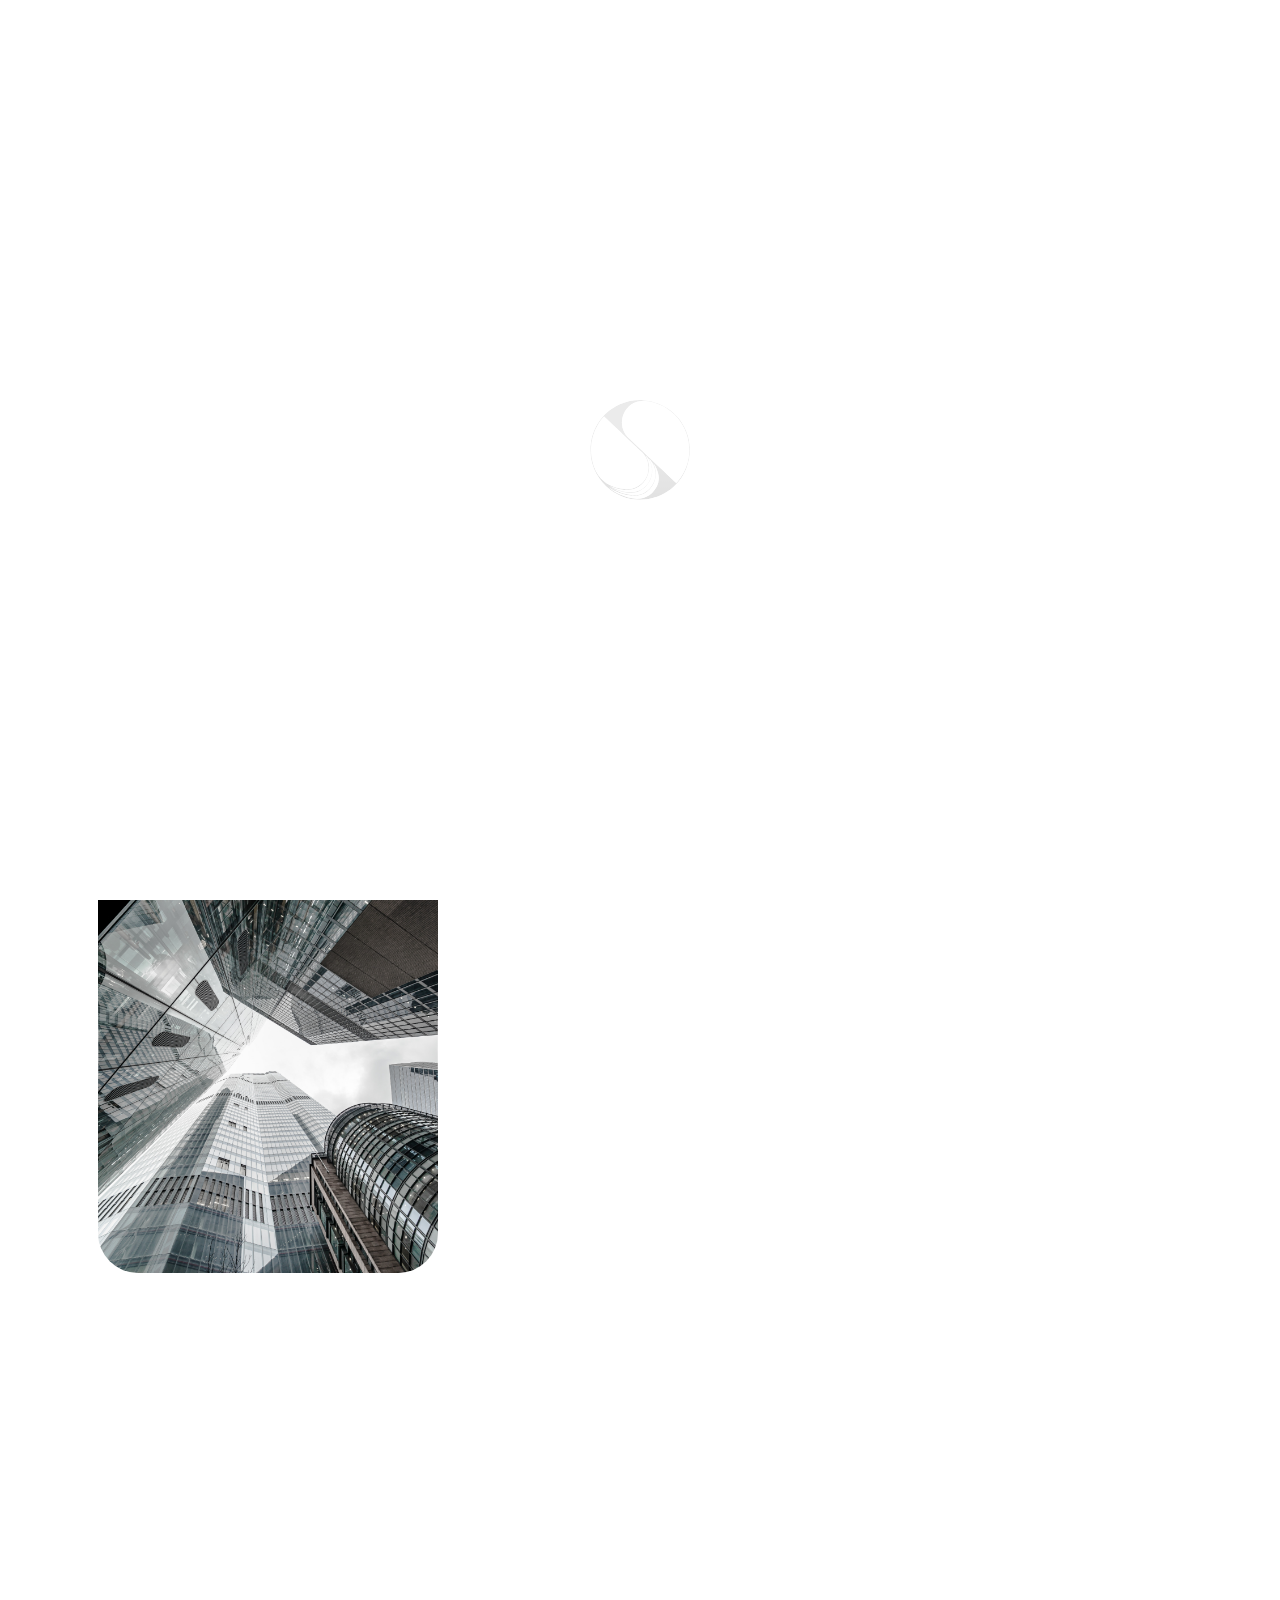
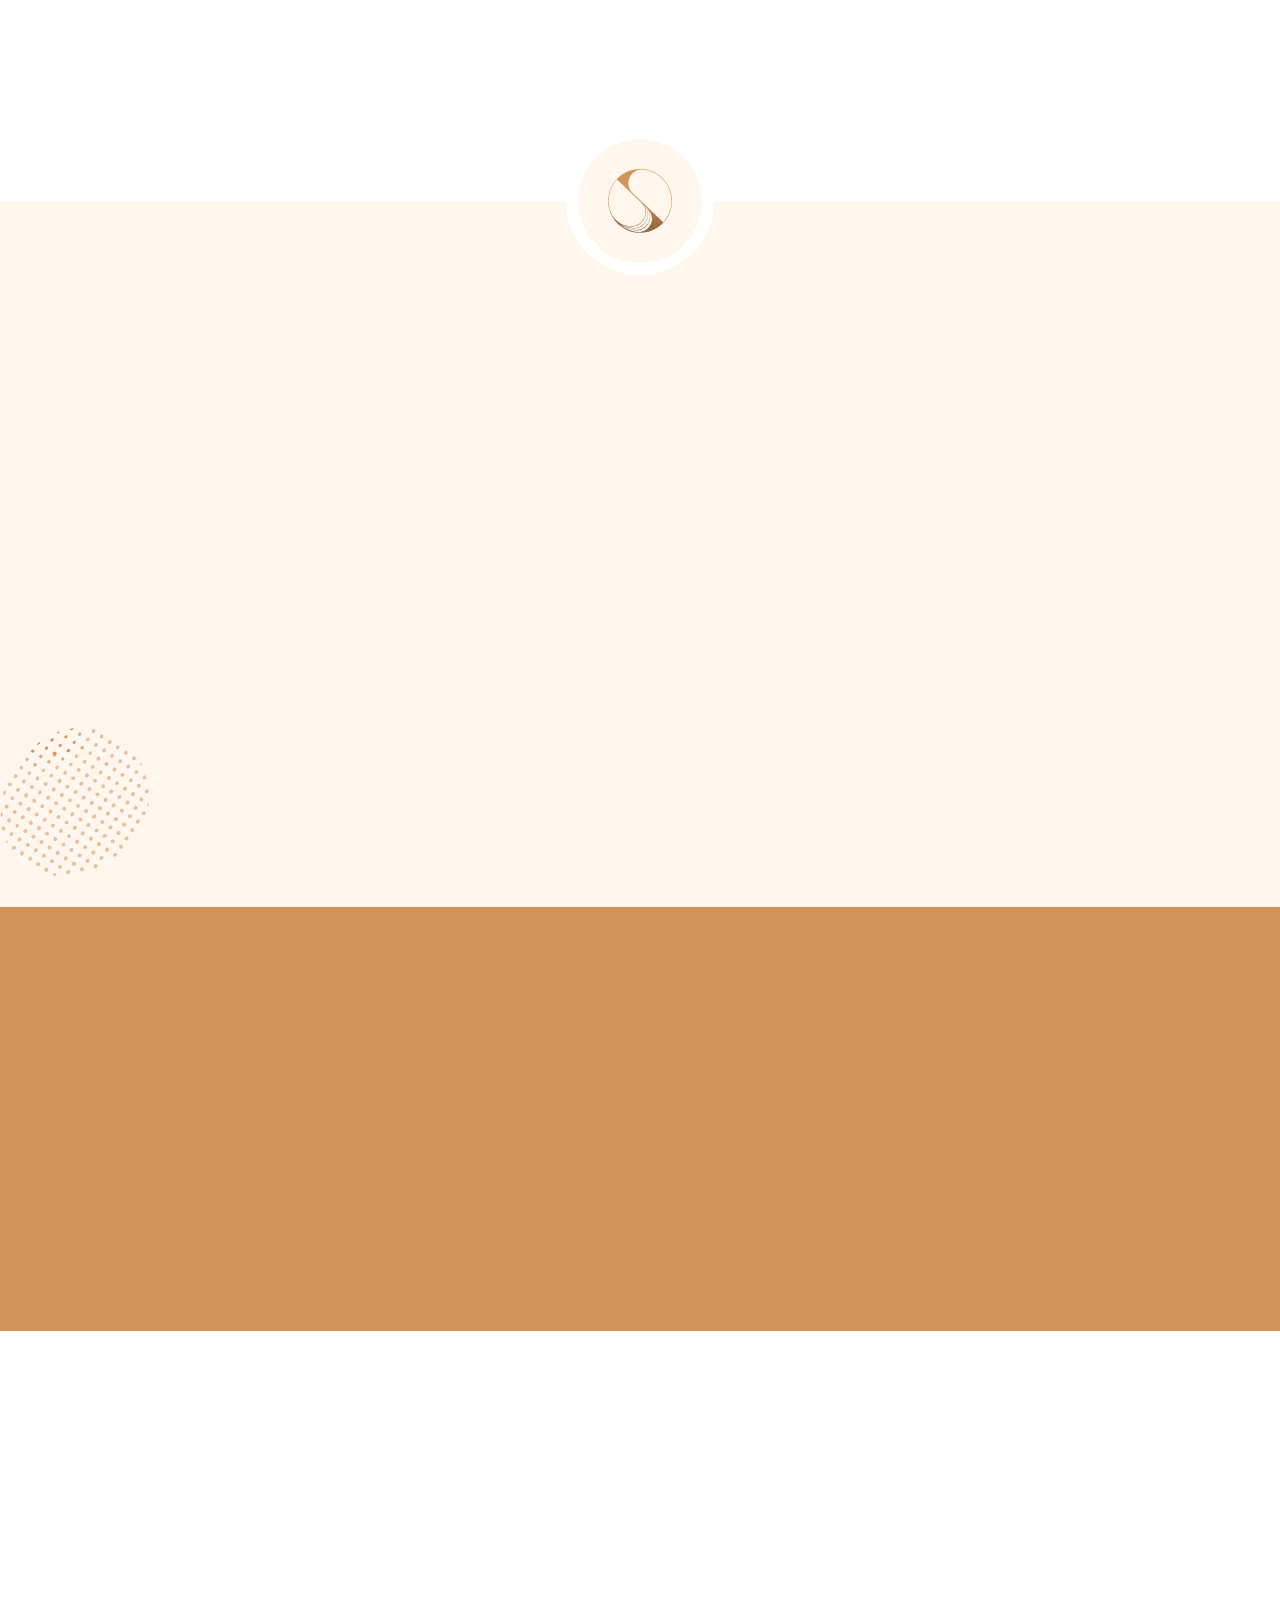
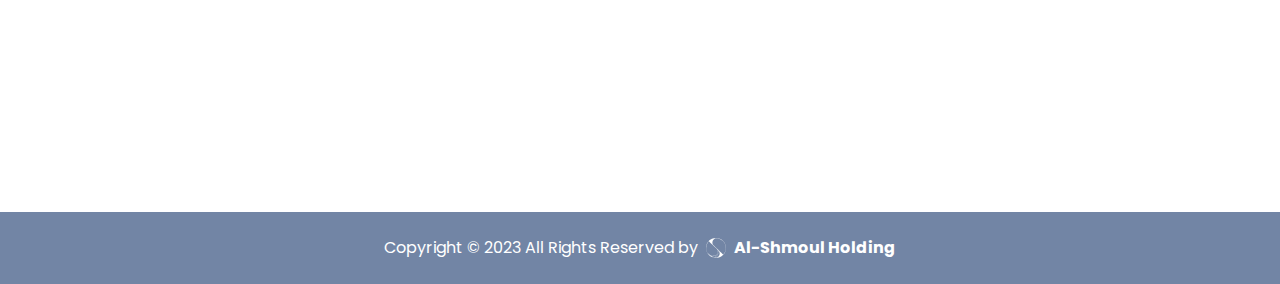
==== index.html @ c587fae6 "team" ====
<!DOCTYPE html>
<html>

<head>
  <!-- Required meta tags -->
  <meta charset="UTF-8" />
  <meta http-equiv="X-UA-Compatible" content="IE=edge" />
  <meta name="viewport" content="width=device-width, initial-scale=1.0" />
  <!-- Primary Meta Tags -->
  <title>Al-Shmoul Holding</title>
  <meta name="title" content="Al-Shmoul Holding">
  <meta name="description" content="">
  <!-- favicon -->
  <link rel="icon" type="image/x-icon" href="img/fav.svg" />
  <!-- bootstrap -->
  <link rel="stylesheet" href="css/bootstrap.min.css" />
  <!-- main -->
  <link rel="stylesheet" href="css/main.css" />
  <!-- filepond -->
  <link rel="stylesheet" href="css/filepond.min.css" />
  <!-- Custom style  -->
  <link rel="stylesheet" href="css/style.css" />
</head>

<body>
  <!-- ================ loader ================= -->
  <div class="preloader">
    <div class="preloaderImg"></div>
  </div>
  <!-- ================ Header ================= -->
  <header class="pageHeader">
    <nav>
      <!-- logo -->
      <a class="logo" href="index.html">
        <img src="img/logo.svg" />
      </a>
      <!-- nav menu -->
      <div class="navMenu">
        <a class="navLink active" href="index.html#home"> home </a>
        <a class="navLink " href="index.html#about"> About us </a>
        <a class="navLink " href="index.html#Team"> Team </a>
        <a class="navLink " href="index.html#companies"> companies </a>
        <a class="navLink " href="index.html#partners"> partners </a>
        <a class="navLink " href="careers.html"> Careers </a>
        <a class="navLink " href="invest.html"> Invest now </a>
      </div>
      <!-- toggle btn -->
      <div class="navBtn">
        <span></span>
        <span></span>
        <span></span>
      </div>
    </nav>
  </header>
  <!--(((((((((((((((((((((((()))))))))))))))))))))))-->
  <!--((((((((((((((((((( content )))))))))))))))))))-->
  <!--(((((((((((((((((((((((()))))))))))))))))))))))-->
  <content>
    <!-- home -->
    <div id="home" class="section home">
      <div class="container">
        <div class="row align-items-center justify-content-between">
          <div class="col-md-6 order-md-2 p-2">
            <div class="intoImg" data-aos="fade-up" data-aos-delay="2000">
              <img class="mainImg" src="img/business.jpg" alt="">
              <img src="img/fav.svg" class="shape1"></img>
              <img src="img/fav.svg" class="shape2"></img>
            </div>
          </div>
          <div class="col-md-6 order-md-1 p-2">
            <div class="intro">
              <h1 class="head" data-aos="fade-up" data-aos-delay="1500">
                <span> WELCOME TO </span>
                <img src="img/fav.svg" alt="">
                <span> Al-Shmoul </span>
              </h1>
              <div class="hint" data-aos="fade-up" data-aos-delay="1900">
                <p>
                  Al-Shmoul Holding, established in November 2022, is the private equity arm of Al-Nahdi Family
                  Office. Embodying the legacy of investment excellence, Al-Shmoul Holding is dedicated to making
                  strategic investments that uphold the Al-Nahdi family's unique values and aspirations.
                </p>
                <a class="animatedLink" href="consultation.html">
                  Invest now
                  <i>
                    <svg width="16" height="16" viewBox="0 0 16 16" fill="none" xmlns="http://www.w3.org/2000/svg">
                      <path
                        d="M11.605 8.35509L5.10497 14.8551C5.05849 14.902 5.00319 14.9392 4.94226 14.9645C4.88133 14.9899 4.81598 15.003 4.74997 15.003C4.68396 15.003 4.61861 14.9899 4.55768 14.9645C4.49675 14.9392 4.44145 14.902 4.39497 14.8551C4.34811 14.8086 4.31091 14.7533 4.28552 14.6924C4.26014 14.6315 4.24707 14.5661 4.24707 14.5001C4.24707 14.4341 4.26014 14.3687 4.28552 14.3078C4.31091 14.2469 4.34811 14.1916 4.39497 14.1451L10.545 8.00009L4.39497 1.85509C4.30082 1.76094 4.24792 1.63324 4.24792 1.50009C4.24792 1.43416 4.26091 1.36888 4.28614 1.30797C4.31137 1.24706 4.34835 1.19171 4.39497 1.14509C4.44159 1.09847 4.49693 1.06149 4.55784 1.03626C4.61876 1.01103 4.68404 0.998047 4.74997 0.998047C4.88312 0.998047 5.01082 1.05094 5.10497 1.14509L11.605 7.64509C11.6518 7.69157 11.689 7.74687 11.7144 7.8078C11.7398 7.86873 11.7529 7.93409 11.7529 8.00009C11.7529 8.0661 11.7398 8.13145 11.7144 8.19238C11.689 8.25331 11.6518 8.30861 11.605 8.35509Z"
                        fill="#000000" />
                    </svg>
                    <span></span>
                  </i>
                </a>
              </div>
            </div>
          </div>
          <div class="col-12 order-last p-2 mt-auto" data-aos="fade-up" data-aos-delay="2300">
            <a href="#about" class="scrollDown">
              <div class="mouse"></div>
            </a>
          </div>
        </div>
      </div>
    </div>
    <!-- about -->
    <section id="about" class="section about">
      <div class="container">
        <div class="row head">
          <div class="col-md-4 p-3">
            <img src="img/modern-business-building-scenery-touching-sky.jpg" alt="" data-aos="fade-up">
          </div>
          <div class="col-md-8 p-3">
            <div class="info">
              <h1 class="title" data-aos="fade-up"> About US </h1>
              <p class="titleDes" data-aos="fade-up">Get to know us closely</p>
              <ul class="more">
                <li data-aos="fade-up">
                  Our investment strategy primarily focuses on three sectors – technology, healthcare, and luxury.
                  Furthermore, we are also open to exploring opportunities in other sectors, when companies are in their
                  pre-IPO phase. We believe in diversifying our portfolio to drive innovation, mitigate risks, and
                  maximize returns.
                </li>
                <li data-aos="fade-up">
                  Distinctively, Al-Shmoul Holding goes beyond being just a capital source. We
                  add value to our investments by embedding our value creation strategy directly into our portfolio
                  companies. This approach ensures that the companies we invest in benefit in ways that extend far
                  beyond the capital infusion. They gain from our strategic insight, vast network, and robust
                  operational support - elements that lead to substantial growth and success.
                </li>
              </ul>
            </div>
          </div>
        </div>
        <div class="missionVision ">
          <!-- col -->
          <div class="mission" data-aos="fade-up">
            <div class="icon">
              <img src="img/icons/Mission.png" alt="">
            </div>
            <div class="text">
              <h4 class="name"> Mission </h4>
              <p class="des">
                To be the Preferred Privet Equity Partner for our investor (NFO)
              </p>
            </div>
          </div>
          <!-- col -->
          <div class="vision" data-aos="fade-up">
            <div class="icon">
              <img src="img/icons/Vision.png" alt="">
            </div>
            <div class="text">
              <h4 class="name"> Vision </h4>
              <p class="des">
                Provide the best Value Creation capabilities in our privet equity portfolio by building best in class
                value adding people, systems, and interventions to maximize shareholders return.
              </p>
            </div>
          </div>
          <!-- col -->
          <div class="values" data-aos="fade-up">
            <div class="icon">
              <img src="img/icons/Passion.png" alt="">
            </div>
            <div class="text">
              <h4 class="name"> Values </h4>
              <ul>
                <li> INTEGRITY </li>
                <li> TRUST </li>
                <li> OWNERSHIP </li>
                <li> LEARN </li>
                <li> Mastery </li>
                <li> Entrepreneurial spirit </li>
                <li> Collaboration </li>
              </ul>
            </div>
          </div>
          <!-- col -->
          <div class="focus" data-aos="fade-up">
            <div class="icon">
              <img src="img/icons/4.webp" alt="">
            </div>
            <div class="text">
              <h4 class="name"> Focus Area </h4>
              <ul>
                <li> Technology and future Sciences </li>
                <li> Health Care and Pharma </li>
                <li> Pre IPO opportunities </li>
                <li> Luxury </li>
              </ul>
            </div>
          </div>
        </div>
      </div>
    </section>
    <!-- our Services -->
    <section class="section ourServices" id="Team">
      <div class="logo">
        <img src="img/fav.svg" alt="">
      </div>
      <div class="container">
        <div class="top">
          <!-- head -->
          <div class="head">
            <h1 class="title" data-aos="fade-up"> Team </h1>
            <p class="titleDes" data-aos="fade-up"> Get to know our hardworking team </p>
          </div>
        </div>
        <div class="mainServices">
          <!-- service -->
          <div class="service" data-aos="fade-up">
            <img src="img/icons/service1.svg" alt="">
            <div class="info">
              <h5 class="name"> Omar M. Al-Ghamdi </h5>
              <p class="des">
                is a seasoned executive with nearly 20 years of international experience spanning
                public and private equities, finance, HR, and shared services. A transformative leader, he excels at
                propelling businesses into profitable realms and executing impactful projects, including spearheading
                high-impact initiatives at the ministerial level, crafting cutting-edge HR frameworks, and developing
                leadership programs for senior executives. Furthermore, Omar has successfully founded businesses
                across diverse industries. His extensive experience across various countries across MENA region, has
                provided him with profound insights into the intricacies of the global industry. He emphasizes the
                paramount importance of collaborating with partners worldwide to maximize the potential of businesses
                in enhancing various facets of the industry. With a diverse background and a proven track record in
                delivering results.
              </p>
            </div>
          </div>
          <!-- service -->
          <div class="service" data-aos="fade-up">
            <img src="img/icons/service1.svg" alt="">
            <div class="info">
              <h5 class="name"> Saeed Badghaish </h5>
              <p class="des">
                Saeed Badghaish is currently serving as an Investment Analyst at Al-Shmoul holding. He specializes
                in identifying potential investments, developing financial models, drafting investment reports, and
                managing portfolio companies. Prior to this, he held a position at KPMG Saudi Arabia, where he
                conducted detailed financial analysis, contributed to growth strategies, and conducted multiple
                valuations in various industries.
              </p>
            </div>
          </div>
        </div>
        <img class="shape4" src="img/icons/shape4.svg" alt="">
      </div>
    </section>
    <!-- investments -->
    <div class="section investments" id="companies">
      <div class="container">
        <h2 class="title" data-aos="fade-up"> Legacy portfolio companies </h2>
        <div class="row">
          <section class="col-md-6 p-2">
            <div class="inner" data-aos="fade-up">
              <h4 class="subTitle">
                Local
              </h4>
              <div class="images">
                <a href="https://almays.com.sa" target="_blank" class="logo" data-aos="fade-up">
                  <img src="img/company/1.png" loading="lazy" alt="">
                </a>
                <a href="https://www.ntco.sa/" target="_blank" class="logo" data-aos="fade-up">
                  <img src="img/company/2.png" loading="lazy" alt="">
                </a>
                <a href="https://locastudios.com/" target="_blank" class="logo" data-aos="fade-up">
                  <img src="img/company/4.png" loading="lazy" alt="">
                </a>
              </div>
            </div>
          </section>
          <section class="col-md-6 p-2">
            <div class="inner" data-aos="fade-up">
              <h4 class="subTitle">
                International
              </h4>
              <div class="images">
                <a href="https://www.sophiagenetics.com/" target="_blank" class="logo" data-aos="fade-up">
                  <img src="img/investments/1.png" loading="lazy" alt="">
                </a>
                <a href="https://www.sensetime.com/en/" target="_blank" class="logo" data-aos="fade-up">
                  <img src="img/investments/2.png" loading="lazy" alt="">
                </a>
                <a href="https://www.sterna-biologicals.com/" target="_blank" class="logo" data-aos="fade-up">
                  <img src="img/investments/3.png" loading="lazy" alt="">
                </a>
                <a href="https://www.livekindly.com/" target="_blank" class="logo" data-aos="fade-up">
                  <img src="img/investments/5.png" loading="lazy" alt="">
                </a>
              </div>
            </div>
          </section>
        </div>
      </div>
    </div>
    <!-- partners -->
    <section class="section partners" id="partners">
      <div class="container">
        <h2 class="title" data-aos="fade-up"> Private equity partners </h2>
        <div class="swiper partnersSlider ">
          <div class="swiper-wrapper">

            <div class="swiper-slide">
              <a href="https://www.investcorp.com/" class="logo" data-aos="fade-up">
                <img src="img/partners/1.png" loading="lazy" alt="">
              </a>
            </div>

            <div class="swiper-slide">
              <a href="https://www.pictet.com/us/en" class="logo" data-aos="fade-up">
                <img src="img/partners/2.svg" loading="lazy" alt="">
              </a>
            </div>

            <div class="swiper-slide">
              <a href="https://www.jadwa.com/" class="logo" data-aos="fade-up">
                <img src="img/partners/3.svg" loading="lazy" alt="">
              </a>
            </div>

            <div class="swiper-slide">
              <a href="https://www.tigerglobal.com/" class="logo" data-aos="fade-up">
                <img src="img/partners/4.png" loading="lazy" alt="">
              </a>
            </div>

            <div class="swiper-slide">
              <a href="https://stg.com/" class="logo" data-aos="fade-up">
                <img src="img/partners/5.svg" loading="lazy" alt="">
              </a>
            </div>
          </div>
          <div class="swiperControl d-xxl-none">
            <div class="partnersPagination swiper-pagination"></div>
          </div>
        </div>
      </div>
    </section>
  </content>
  <!--(((((((((((((((((((((((()))))))))))))))))))))))-->
  <!--((((((((((((((((( / content )))))))))))))))))))-->
  <!--(((((((((((((((((((((((()))))))))))))))))))))))-->
  <!-- ================ Footer ================= -->
  <footer>
    <div class="container">
      <p> Copyright © 2023 All Rights Reserved by </p>
      <img src="img/fav.svg" alt="">
      <h6> Al-Shmoul Holding </h6>
    </div>
  </footer>
  <!-- ================ /Footer ================= -->
  <!--////////////////////////////////////////////////////////////////////////////////-->
  <!--////////////////////////////////////////////////////////////////////////////////-->
  <!--////////////////////////////////////////////////////////////////////////////////-->
  <!--/////////////////////////////JavaScript/////////////////////////////////////////-->
  <!--////////////////////////////////////////////////////////////////////////////////-->
  <!--////////////////////////////////////////////////////////////////////////////////-->
  <!--////////////////////////////////////////////////////////////////////////////////-->
  <!-- main -->
  <script src="js/main.js"></script>
  <!-- filepond -->
  <script src="js/filepond.min.js"></script>
  <!-- custom -->
  <script src="js/custom.js"></script>
</body>

</html>
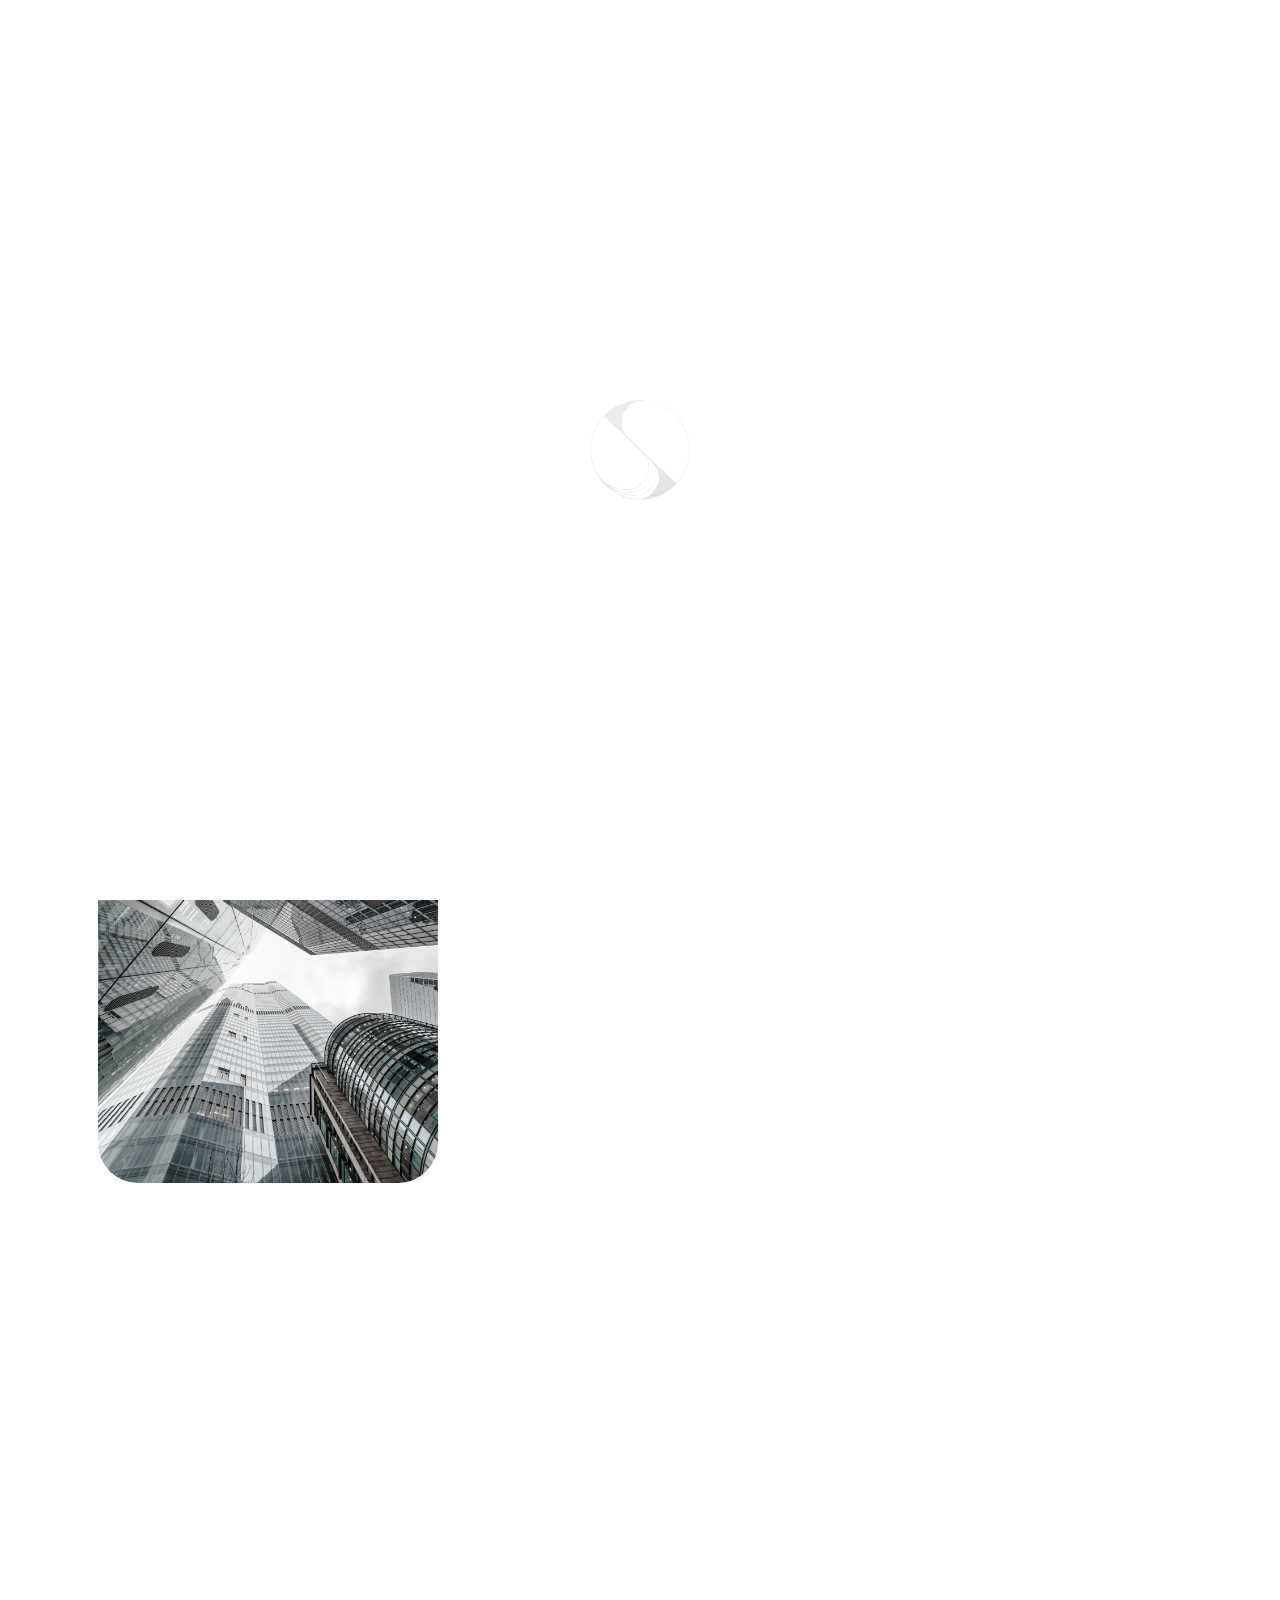
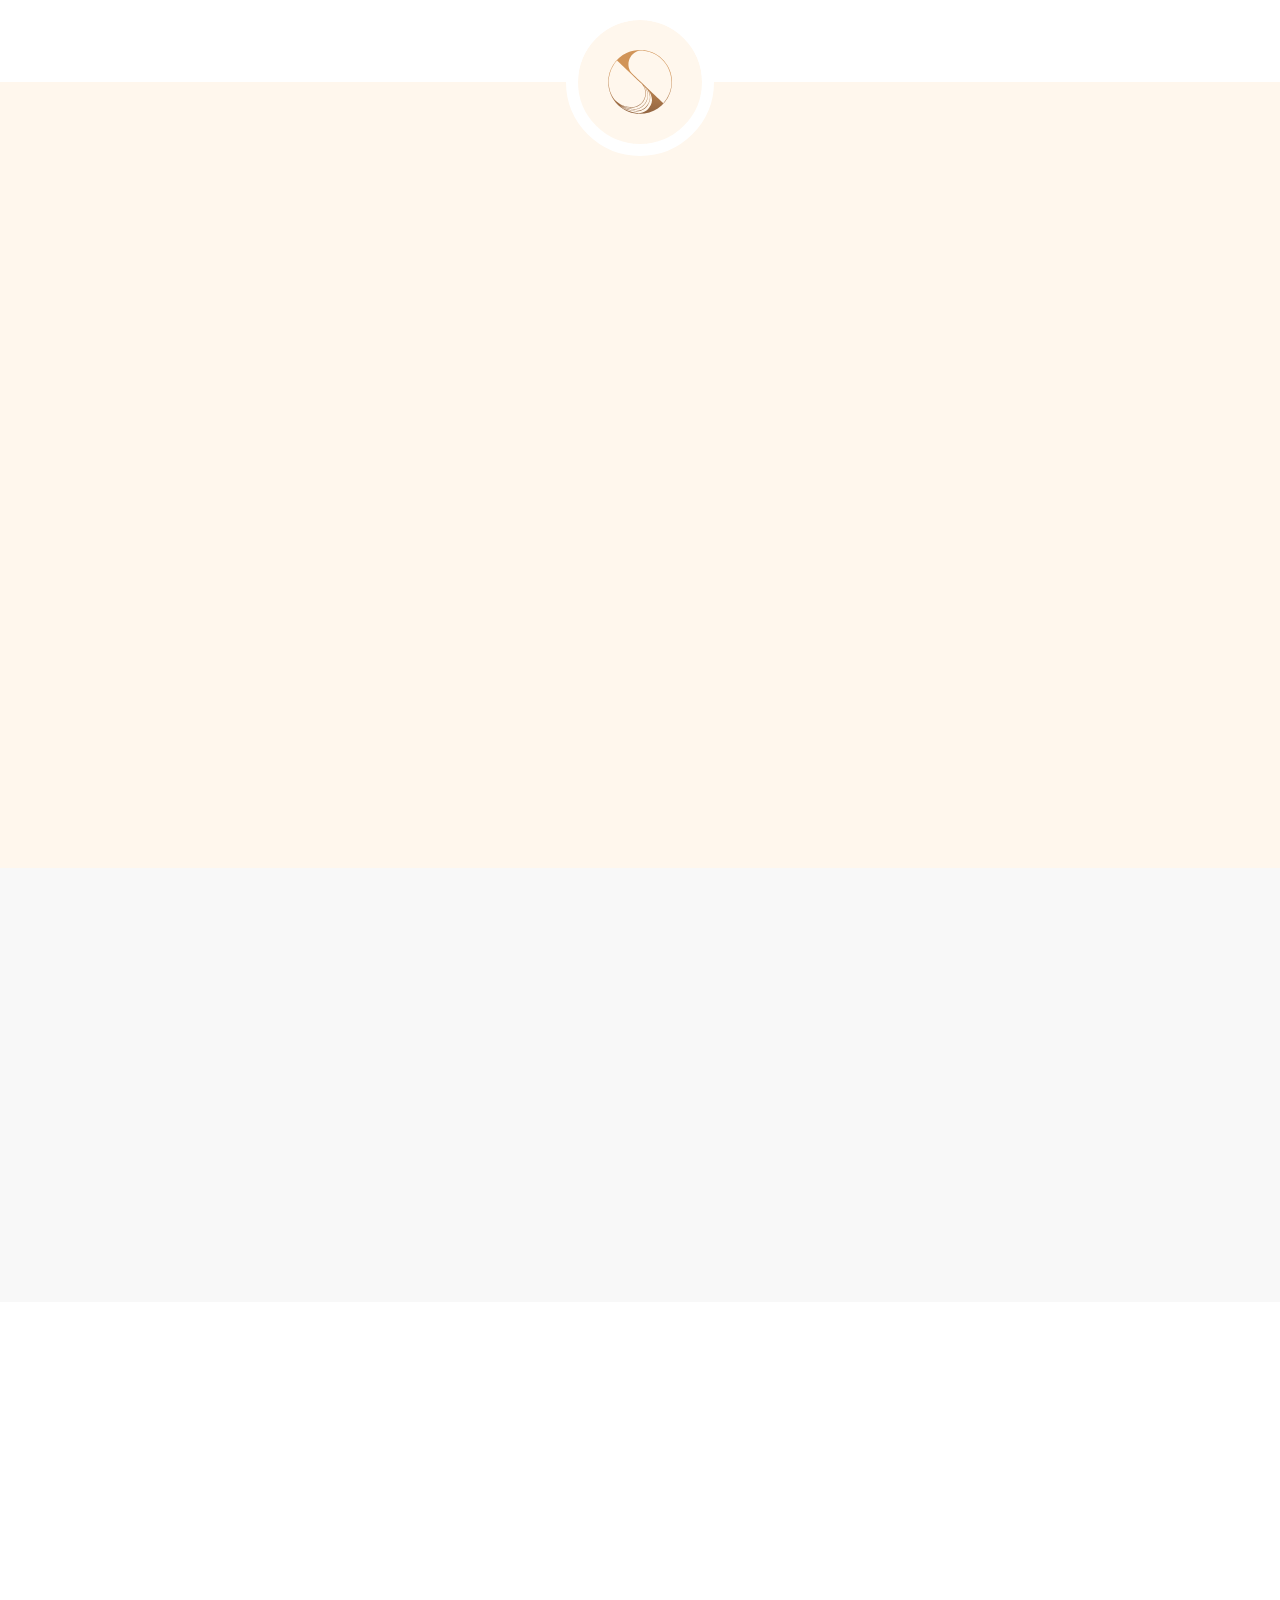
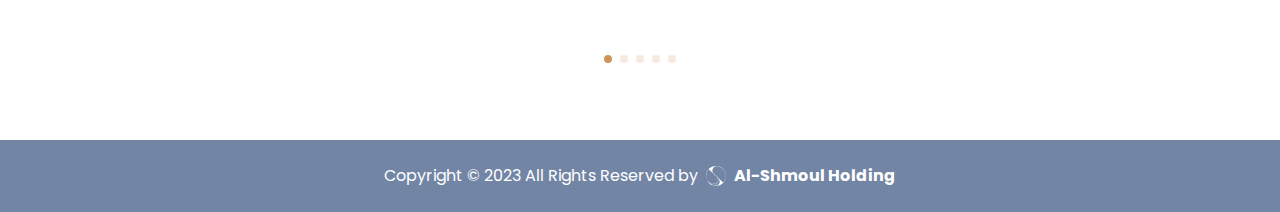
==== commit 2082b844: "edit" ====
--- a/index.html
+++ b/index.html
@@ -42,7 +42,8 @@
         <a class="navLink " href="index.html#companies"> companies </a>
         <a class="navLink " href="index.html#partners"> partners </a>
         <a class="navLink " href="careers.html"> Careers </a>
-        <a class="navLink " href="invest.html"> Invest now </a>
+        <a class="navLink " href="invest.html"> Invest Application </a>
+        <a class="navLink " href="contact.html"> contact us </a>
       </div>
       <!-- toggle btn -->
       <div class="navBtn">
@@ -63,8 +64,8 @@
           <div class="col-md-6 order-md-2 p-2">
             <div class="intoImg" data-aos="fade-up" data-aos-delay="2000">
               <img class="mainImg" src="img/business.jpg" alt="">
-              <img src="img/fav.svg" class="shape1"></img>
-              <img src="img/fav.svg" class="shape2"></img>
+              <!-- <img src="img/fav.svg" class="shape1"></img>
+              <img src="img/fav.svg" class="shape2"></img> -->
             </div>
           </div>
           <div class="col-md-6 order-md-1 p-2">
@@ -80,8 +81,8 @@
                   Office. Embodying the legacy of investment excellence, Al-Shmoul Holding is dedicated to making
                   strategic investments that uphold the Al-Nahdi family's unique values and aspirations.
                 </p>
-                <a class="animatedLink" href="consultation.html">
-                  Invest now
+                <a class="animatedLink" href="invest.html">
+                  Invest Application
                   <i>
                     <svg width="16" height="16" viewBox="0 0 16 16" fill="none" xmlns="http://www.w3.org/2000/svg">
                       <path
@@ -94,11 +95,11 @@
               </div>
             </div>
           </div>
-          <div class="col-12 order-last p-2 mt-auto" data-aos="fade-up" data-aos-delay="2300">
+          <!-- <div class="col-12 order-last p-2 mt-auto" data-aos="fade-up" data-aos-delay="2300">
             <a href="#about" class="scrollDown">
               <div class="mouse"></div>
             </a>
-          </div>
+          </div> -->
         </div>
       </div>
     </div>
@@ -133,21 +134,9 @@
         </div>
         <div class="missionVision ">
           <!-- col -->
-          <div class="mission" data-aos="fade-up">
-            <div class="icon">
-              <img src="img/icons/Mission.png" alt="">
-            </div>
-            <div class="text">
-              <h4 class="name"> Mission </h4>
-              <p class="des">
-                To be the Preferred Privet Equity Partner for our investor (NFO)
-              </p>
-            </div>
-          </div>
-          <!-- col -->
           <div class="vision" data-aos="fade-up">
             <div class="icon">
-              <img src="img/icons/Vision.png" alt="">
+              <img src="img/icons/Vision.svg" alt="">
             </div>
             <div class="text">
               <h4 class="name"> Vision </h4>
@@ -160,7 +149,7 @@
           <!-- col -->
           <div class="values" data-aos="fade-up">
             <div class="icon">
-              <img src="img/icons/Passion.png" alt="">
+              <img src="img/icons/Passion.svg" alt="">
             </div>
             <div class="text">
               <h4 class="name"> Values </h4>
@@ -178,7 +167,7 @@
           <!-- col -->
           <div class="focus" data-aos="fade-up">
             <div class="icon">
-              <img src="img/icons/4.webp" alt="">
+              <img src="img/icons/FOCUS.svg" alt="">
             </div>
             <div class="text">
               <h4 class="name"> Focus Area </h4>
@@ -194,7 +183,7 @@
       </div>
     </section>
     <!-- our Services -->
-    <section class="section ourServices" id="Team">
+    <section class="section Team" id="Team">
       <div class="logo">
         <img src="img/fav.svg" alt="">
       </div>
@@ -206,54 +195,77 @@
             <p class="titleDes" data-aos="fade-up"> Get to know our hardworking team </p>
           </div>
         </div>
-        <div class="mainServices">
-          <!-- service -->
-          <div class="service" data-aos="fade-up">
-            <img src="img/icons/service1.svg" alt="">
-            <div class="info">
-              <h5 class="name"> Omar M. Al-Ghamdi </h5>
-              <p class="des">
-                is a seasoned executive with nearly 20 years of international experience spanning
-                public and private equities, finance, HR, and shared services. A transformative leader, he excels at
-                propelling businesses into profitable realms and executing impactful projects, including spearheading
-                high-impact initiatives at the ministerial level, crafting cutting-edge HR frameworks, and developing
-                leadership programs for senior executives. Furthermore, Omar has successfully founded businesses
-                across diverse industries. His extensive experience across various countries across MENA region, has
-                provided him with profound insights into the intricacies of the global industry. He emphasizes the
-                paramount importance of collaborating with partners worldwide to maximize the potential of businesses
-                in enhancing various facets of the industry. With a diverse background and a proven track record in
-                delivering results.
-              </p>
-            </div>
-          </div>
-          <!-- service -->
-          <div class="service" data-aos="fade-up">
-            <img src="img/icons/service1.svg" alt="">
-            <div class="info">
-              <h5 class="name"> Saeed Badghaish </h5>
-              <p class="des">
-                Saeed Badghaish is currently serving as an Investment Analyst at Al-Shmoul holding. He specializes
-                in identifying potential investments, developing financial models, drafting investment reports, and
-                managing portfolio companies. Prior to this, he held a position at KPMG Saudi Arabia, where he
-                conducted detailed financial analysis, contributed to growth strategies, and conducted multiple
-                valuations in various industries.
-              </p>
-            </div>
-          </div>
-        </div>
-        <img class="shape4" src="img/icons/shape4.svg" alt="">
+        <div class="row justify-content-center pb-5">
+          <!-- slide -->
+          <div class=" col-md-6 p-2">
+            <div class="flipCard m-auto w-100" data-aos="fade-up">
+              <div class="cardFront"
+                style="background: linear-gradient(to top, #5c6068 10%, #5c606846 ,#5c606800 ), url(img/team/2.jpg)">
+                <div class="content">
+                  <h5 class="cardTitle"> Saeed Badghaish </h5>
+                  <!-- <span class="job"> نائب رئيس مجلس الإدارة ونائب رئيس مكتب عائلة النهدي </span> -->
+                </div>
+              </div>
+              <div class="cardBack">
+                <div class="content">
+                  <img src="img/fav.svg" loading="lazy" alt="">
+                  <h4 class="cardTitle"> Saeed Badghaish </h4>
+                  <!-- <span class="job"> نائب رئيس مجلس الإدارة ونائب رئيس مكتب عائلة النهدي </span> -->
+                  <p class="des">
+                    Saeed Badghaish is currently serving as an Investment Analyst at Al-Shmoul holding. He specializes
+                    in identifying potential investments, developing financial models, drafting investment reports, and
+                    managing portfolio companies. Prior to this, he held a position at KPMG Saudi Arabia, where he
+                    conducted detailed financial analysis, contributed to growth strategies, and conducted multiple
+                    valuations in various industries.
+                  </p>
+                </div>
+              </div>
+            </div>
+          </div>
+          <!-- slide -->
+          <div class=" col-md-6 p-2">
+            <div class="flipCard m-auto w-100" data-aos="fade-up">
+              <div class="cardFront"
+                style="background: linear-gradient(to top, #5c6068 10%, #5c606846 ,#5c606800 ), url(img/team/3.jpg)">
+                <div class="content">
+                  <h5 class="cardTitle"> Omar M. Al-Ghamdi </h5>
+                  <!-- <span class="job"> عضو مجلس عائلة النهدي </span> -->
+                </div>
+              </div>
+              <div class="cardBack">
+                <div class="content">
+                  <img src="img/fav.svg" loading="lazy" alt="">
+                  <h4 class="cardTitle"> Omar M. Al-Ghamdi </h4>
+                  <!-- <span class="job"> عضو مجلس عائلة النهدي </span> -->
+                  <p class="des">
+                    is a seasoned executive with nearly 20 years of international experience spanning public and private
+                    equities, finance, HR, and shared services. A transformative leader, he excels at propelling
+                    businesses into profitable realms and executing impactful projects, including spearheading
+                    high-impact initiatives at the ministerial level, crafting cutting-edge HR frameworks, and
+                    developing leadership programs for senior executives. Furthermore, Omar has successfully founded
+                    businesses across diverse industries. His extensive experience across various countries across MENA
+                    region, has provided him with profound insights into the intricacies of the global industry. He
+                    emphasizes the paramount importance of collaborating with partners worldwide to maximize the
+                    potential of businesses in enhancing various facets of the industry. With a diverse background and a
+                    proven track record in delivering results.
+                  </p>
+                </div>
+              </div>
+            </div>
+          </div>
+        </div>
       </div>
     </section>
     <!-- investments -->
     <div class="section investments" id="companies">
       <div class="container">
-        <h2 class="title" data-aos="fade-up"> Legacy portfolio companies </h2>
+        <h2 class="title mb-3" data-aos="fade-up"> portfolio companies </h2>
         <div class="row">
           <section class="col-md-6 p-2">
             <div class="inner" data-aos="fade-up">
-              <h4 class="subTitle">
+              <h5 class="subTitle">
                 Local
-              </h4>
+              </h5>
               <div class="images">
                 <a href="https://almays.com.sa" target="_blank" class="logo" data-aos="fade-up">
                   <img src="img/company/1.png" loading="lazy" alt="">
@@ -269,9 +281,9 @@
           </section>
           <section class="col-md-6 p-2">
             <div class="inner" data-aos="fade-up">
-              <h4 class="subTitle">
+              <h5 class="subTitle">
                 International
-              </h4>
+              </h5>
               <div class="images">
                 <a href="https://www.sophiagenetics.com/" target="_blank" class="logo" data-aos="fade-up">
                   <img src="img/investments/1.png" loading="lazy" alt="">
@@ -297,31 +309,26 @@
         <h2 class="title" data-aos="fade-up"> Private equity partners </h2>
         <div class="swiper partnersSlider ">
           <div class="swiper-wrapper">
-
             <div class="swiper-slide">
               <a href="https://www.investcorp.com/" class="logo" data-aos="fade-up">
                 <img src="img/partners/1.png" loading="lazy" alt="">
               </a>
             </div>
-
             <div class="swiper-slide">
               <a href="https://www.pictet.com/us/en" class="logo" data-aos="fade-up">
                 <img src="img/partners/2.svg" loading="lazy" alt="">
               </a>
             </div>
-
             <div class="swiper-slide">
               <a href="https://www.jadwa.com/" class="logo" data-aos="fade-up">
                 <img src="img/partners/3.svg" loading="lazy" alt="">
               </a>
             </div>
-
             <div class="swiper-slide">
               <a href="https://www.tigerglobal.com/" class="logo" data-aos="fade-up">
                 <img src="img/partners/4.png" loading="lazy" alt="">
               </a>
             </div>
-
             <div class="swiper-slide">
               <a href="https://stg.com/" class="logo" data-aos="fade-up">
                 <img src="img/partners/5.svg" loading="lazy" alt="">
--- a/css/style.css
+++ b/css/style.css
@@ -912,6 +912,7 @@
   gap: 20px;
   padding: 32px 24px 24px;
   background-color: #fff;
+  border-radius: 12px;
   box-shadow: var(--BigShadow);
 }
 .about .missionVision .focus .icon,
@@ -996,8 +997,8 @@
   display: flex;
   flex-wrap: wrap;
   gap: 8px;
-  row-gap: 4px;
   margin: 0;
+  padding-top: 4px;
 }
 .about .missionVision .focus ul li,
 .about .missionVision .mission ul li,
@@ -1007,14 +1008,11 @@
   font-size: 14px;
   font-weight: bold;
   text-transform: capitalize;
-}
-.about .missionVision .focus ul li::before,
-.about .missionVision .mission ul li::before,
-.about .missionVision .vision ul li::before,
-.about .missionVision .values ul li::before {
-  content: ".";
-  color: var(--mainColor);
-  font-size: 20px;
+  background-color: rgba(148, 102, 66, 0.1019607843);
+  padding: 4px 12px;
+  border-radius: 4px;
+  border: 1px dashed rgba(148, 102, 66, 0.3019607843);
+  transition: var(--transition);
 }
 @media (max-width: 768px) {
   .about .missionVision .focus ul li,
@@ -1024,19 +1022,26 @@
     font-size: 12px;
   }
 }
-
-.ourServices {
+.about .missionVision .focus ul li:hover,
+.about .missionVision .mission ul li:hover,
+.about .missionVision .vision ul li:hover,
+.about .missionVision .values ul li:hover {
+  background-color: var(--mainColor);
+  color: var(--whiteColor);
+}
+
+.Team {
   background-color: rgba(252, 172, 74, 0.1019607843);
   padding: 100px 0 40px;
   margin-top: 80px;
   position: relative;
 }
-.ourServices .mainServices {
+.Team .mainServices {
   display: flex;
   flex-wrap: wrap;
   gap: 16px;
 }
-.ourServices .mainServices .service {
+.Team .mainServices .service {
   padding: 24px;
   border-radius: 24px;
   border: 1px dashed var(--secondColor);
@@ -1048,7 +1053,7 @@
   position: relative;
   isolation: isolate;
 }
-.ourServices .mainServices .service::before {
+.Team .mainServices .service::before {
   content: "";
   width: 100%;
   height: 100%;
@@ -1062,60 +1067,60 @@
   transition: var(--transition);
 }
 @media (max-width: 768px) {
-  .ourServices .mainServices .service {
+  .Team .mainServices .service {
     background-color: var(--whiteColor);
     min-width: 300px;
   }
 }
-.ourServices .mainServices .service img {
+.Team .mainServices .service img {
   width: 32px;
   height: 32px;
   -o-object-fit: contain;
      object-fit: contain;
   transition: var(--transition);
 }
-.ourServices .mainServices .service .info {
+.Team .mainServices .service .info {
   display: flex;
   flex-direction: column;
   transition: var(--transition);
   gap: 4px;
 }
-.ourServices .mainServices .service .info .name {
+.Team .mainServices .service .info .name {
   font-family: "PoppinsBold", Sans-serif;
   color: var(--secondColor);
   transition: var(--transition);
 }
-.ourServices .mainServices .service .info .subName {
+.Team .mainServices .service .info .subName {
   color: var(--darkColor);
   transition: var(--transition);
 }
-.ourServices .mainServices .service .info .des {
+.Team .mainServices .service .info .des {
   color: #777;
   font-size: 14px;
   margin-top: 8px;
   transition: var(--transition);
 }
 @media (max-width: 768px) {
-  .ourServices .mainServices .service .info .des {
+  .Team .mainServices .service .info .des {
     font-size: 12px;
   }
 }
-.ourServices .mainServices .service:hover::before {
+.Team .mainServices .service:hover::before {
   opacity: 1;
 }
-.ourServices .mainServices .service:hover img {
+.Team .mainServices .service:hover img {
   filter: brightness(0) invert(1);
 }
-.ourServices .mainServices .service:hover .info .name {
+.Team .mainServices .service:hover .info .name {
   color: var(--whiteColor);
 }
-.ourServices .mainServices .service:hover .info .subName {
+.Team .mainServices .service:hover .info .subName {
   color: var(--whiteColor);
 }
-.ourServices .mainServices .service:hover .info .des {
+.Team .mainServices .service:hover .info .des {
   color: #fff;
 }
-.ourServices .logo {
+.Team .logo {
   width: 124px;
   height: 124px;
   display: flex;
@@ -1129,25 +1134,25 @@
   transform: translateX(-50%);
   outline: 12px solid #fff;
 }
-.ourServices .logo img {
+.Team .logo img {
   height: 64px;
   aspect-ratio: 1/1;
   -o-object-fit: contain;
      object-fit: contain;
 }
-.ourServices .top {
+.Team .top {
   display: flex;
   align-items: end;
   justify-content: space-between;
   gap: 24px;
   margin-bottom: 48px;
 }
-.ourServices .top .swiperControl {
+.Team .top .swiperControl {
   display: flex;
   align-items: center;
   gap: 8px;
 }
-.ourServices .shape4 {
+.Team .shape4 {
   position: absolute;
   left: 0;
   bottom: 30px;
@@ -1381,27 +1386,23 @@
 }
 
 .investments {
-  background-color: var(--mainColor);
+  background-color: #f8f8f8;
   position: relative;
   z-index: 2;
   padding: 100px 0 60px;
-  background-image: linear-gradient(60deg, rgba(92, 96, 104, 0.7058823529), rgba(92, 96, 104, 0.8352941176)), url(../img/Saudi-Arabia-2560x1248.jpg);
-  background-attachment: fixed;
-  background-size: cover;
-  background-repeat: no-repeat;
-}
-.investments .title {
-  color: var(--whiteColor);
 }
 .investments .inner {
-  background-color: var(--mainColor);
+  background-color: var(--whiteColor);
   padding: 24px;
+  border-radius: 12px;
   height: 100%;
+  box-shadow: var(--BigShadow);
 }
 .investments .inner .subTitle {
-  color: var(--whiteColor);
+  color: var(--darkColor);
   font-weight: bold;
   margin-bottom: 16px;
+  text-transform: uppercase;
 }
 .investments .inner .images {
   display: flex;
@@ -1421,28 +1422,28 @@
   content: "";
   display: flex;
   position: absolute;
-  right: 0;
+  left: 0;
   bottom: 0;
-  width: 100%;
-  height: 0%;
-  background-color: var(--whiteColor);
+  width: 0%;
+  height: 100%;
+  background-color: var(--mainColor);
   transition: var(--transition);
   z-index: -1;
+  border-radius: 8px;
 }
 .investments .inner .images .logo img {
   height: 100%;
   width: 100%;
   -o-object-fit: contain;
      object-fit: contain;
-  filter: brightness(0) invert(1);
   transition: var(--transition);
 }
 .investments .inner .images .logo:hover::after {
   content: "";
-  height: 100%;
+  width: 100%;
 }
 .investments .inner .images .logo:hover img {
-  filter: none;
+  filter: brightness(0) invert(1);
 }
 
 .partners {
@@ -1488,13 +1489,13 @@
 }
 .partners .swiperControl {
   position: relative;
-  padding-top: 60px;
+  padding: 8px;
 }
 .partners .swiperControl .swiper-pagination {
   justify-content: center;
 }
 .partners .swiperControl .swiper-pagination .swiper-pagination-bullet {
-  background-color: var(--whiteColor);
+  background-color: var(--mainColor);
 }
 .partners .inner {
   background-color: var(--mainColor);
@@ -1506,4 +1507,100 @@
   color: var(--whiteColor);
   font-weight: bold;
   margin-bottom: 16px;
+}
+
+.flipCard {
+  width: 100%;
+  height: 450px;
+  width: 300px;
+  display: flex;
+  align-items: center;
+  justify-content: center;
+  position: relative;
+  flex-shrink: 0;
+  perspective: 1000px;
+  -webkit-user-select: none;
+     -moz-user-select: none;
+          user-select: none;
+}
+.flipCard .cardFront {
+  width: 100%;
+  height: 100%;
+  padding: 20px;
+  border-radius: 20px;
+  display: flex;
+  align-items: flex-end;
+  justify-content: flex-end;
+  background-size: cover !important;
+  background-position: top !important;
+  background-repeat: no-repeat !important;
+  backface-visibility: hidden;
+  transform: rotateY(0deg);
+  transition: transform 1s cubic-bezier(0.165, 0.84, 0.44, 1);
+}
+.flipCard .cardFront .content {
+  display: flex;
+  flex-direction: column;
+  width: 100%;
+  margin-top: auto;
+  color: var(--whiteColor);
+  gap: 4px;
+}
+.flipCard .cardFront .content .cardTitle {
+  font-weight: bold;
+  color: var(--whiteColor);
+}
+.flipCard .cardFront .content .job {
+  color: var(--whiteColor);
+  font-size: 12px;
+}
+.flipCard .cardBack {
+  padding: 20px;
+  position: absolute;
+  border-radius: 20px;
+  width: 100%;
+  height: 100%;
+  backface-visibility: hidden;
+  transform: rotateY(180deg);
+  transition: transform 1s cubic-bezier(0.165, 0.84, 0.44, 1);
+  box-shadow: 0 2rem 3rem rgba(0, 0, 0, 0.0509803922);
+  background-color: #fff;
+}
+.flipCard .cardBack .content {
+  width: 100%;
+  height: 100%;
+  display: flex;
+  flex-direction: column;
+}
+.flipCard .cardBack .content img {
+  width: 48px;
+  height: 48px;
+  -o-object-fit: contain;
+     object-fit: contain;
+  margin-bottom: 16px;
+}
+.flipCard .cardBack .content .cardTitle {
+  font-weight: bold;
+  color: var(--mainColor);
+  margin-bottom: 4px;
+}
+.flipCard .cardBack .content .job {
+  color: var(--grayColor);
+  font-size: 14px;
+  margin-bottom: 12px;
+  font-weight: bold;
+}
+.flipCard .cardBack .content .des {
+  color: var(--grayColor);
+  font-size: 12px;
+  overflow: auto;
+}
+.flipCard:hover {
+  z-index: 2;
+}
+.flipCard:hover .cardFront {
+  transform: rotateY(-180deg);
+}
+.flipCard:hover .cardBack {
+  transform: rotateY(0deg);
 }/*# sourceMappingURL=style.css.map */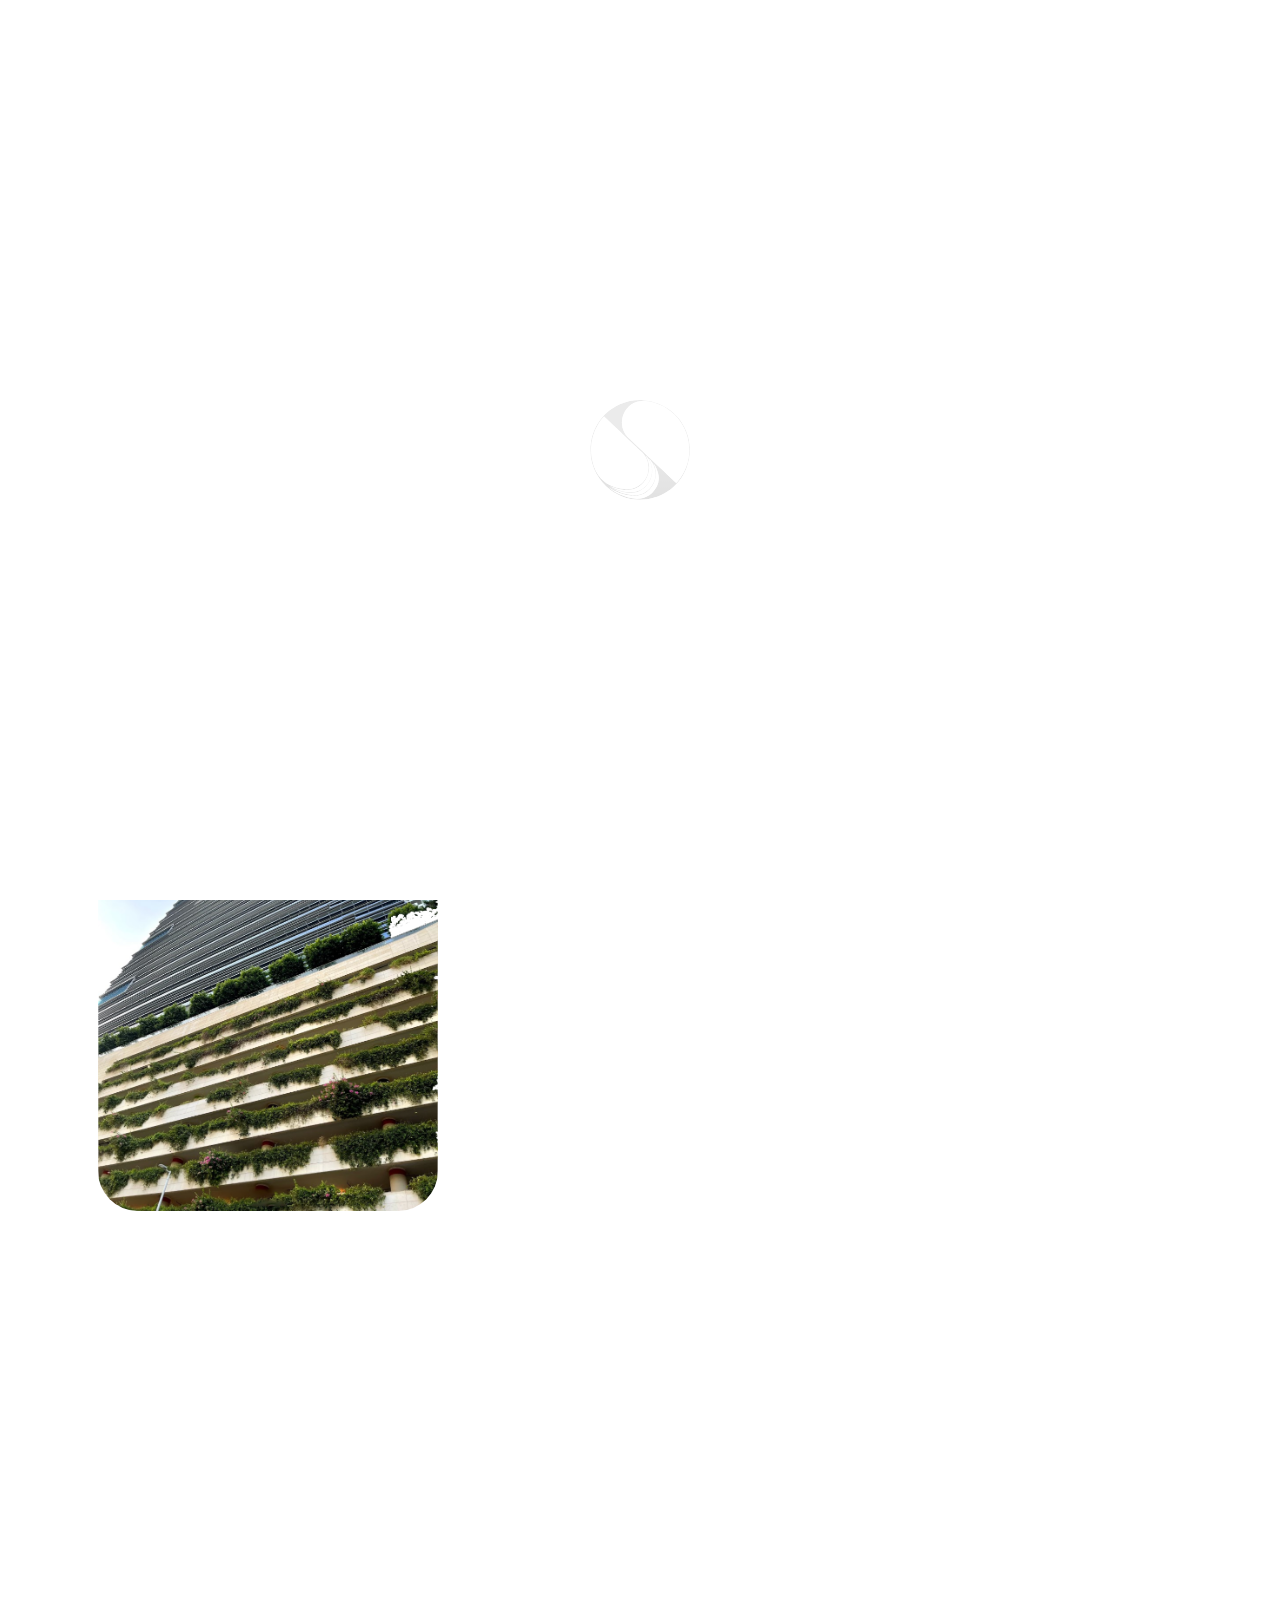
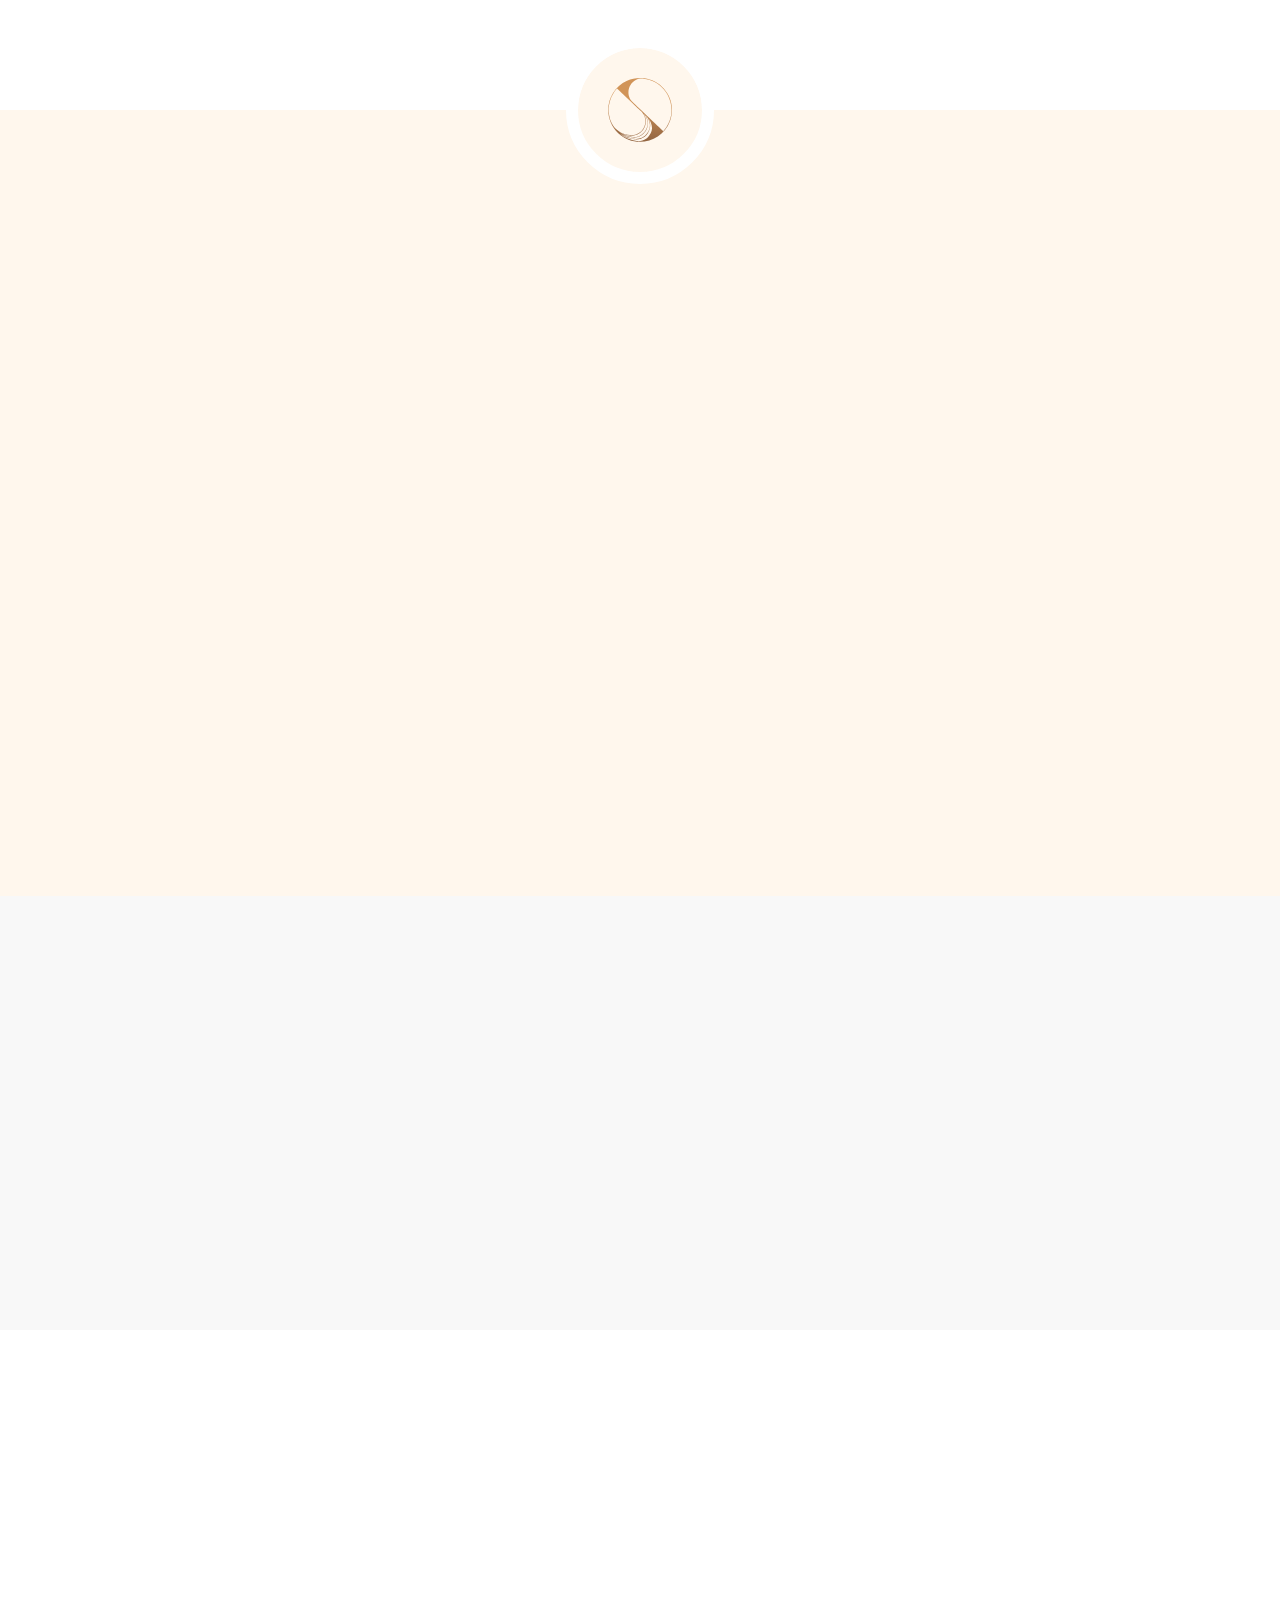
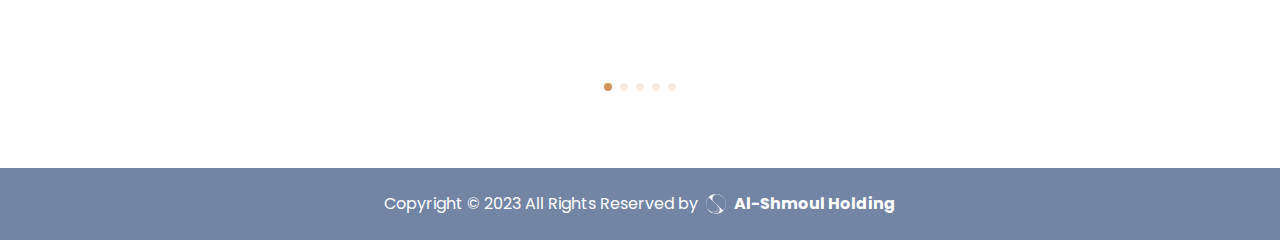
==== commit d995e7dc: "edit" ====
--- a/index.html
+++ b/index.html
@@ -63,7 +63,7 @@
         <div class="row align-items-center justify-content-between">
           <div class="col-md-6 order-md-2 p-2">
             <div class="intoImg" data-aos="fade-up" data-aos-delay="2000">
-              <img class="mainImg" src="img/business.jpg" alt="">
+              <img class="mainImg" src="img/bg.png" alt="">
               <!-- <img src="img/fav.svg" class="shape1"></img>
               <img src="img/fav.svg" class="shape2"></img> -->
             </div>
@@ -108,7 +108,7 @@
       <div class="container">
         <div class="row head">
           <div class="col-md-4 p-3">
-            <img src="img/modern-business-building-scenery-touching-sky.jpg" alt="" data-aos="fade-up">
+            <img src="img/bg2.png" alt="" data-aos="fade-up">
           </div>
           <div class="col-md-8 p-3">
             <div class="info">
@@ -200,7 +200,7 @@
           <div class=" col-md-6 p-2">
             <div class="flipCard m-auto w-100" data-aos="fade-up">
               <div class="cardFront"
-                style="background: linear-gradient(to top, #5c6068 10%, #5c606846 ,#5c606800 ), url(img/team/2.jpg)">
+                style="background: linear-gradient(to top, #333333 10%, #33333346 ,#33333300 ), url(img/bg.png)">
                 <div class="content">
                   <h5 class="cardTitle"> Saeed Badghaish </h5>
                   <!-- <span class="job"> نائب رئيس مجلس الإدارة ونائب رئيس مكتب عائلة النهدي </span> -->
@@ -226,7 +226,7 @@
           <div class=" col-md-6 p-2">
             <div class="flipCard m-auto w-100" data-aos="fade-up">
               <div class="cardFront"
-                style="background: linear-gradient(to top, #5c6068 10%, #5c606846 ,#5c606800 ), url(img/team/3.jpg)">
+                style="background: linear-gradient(to top, #333333 10%, #33333346 ,#33333300 ), url(img/bg2.png)">
                 <div class="content">
                   <h5 class="cardTitle"> Omar M. Al-Ghamdi </h5>
                   <!-- <span class="job"> عضو مجلس عائلة النهدي </span> -->
@@ -267,13 +267,13 @@
                 Local
               </h5>
               <div class="images">
-                <a href="https://almays.com.sa" target="_blank" class="logo" data-aos="fade-up">
+                <a href="https://almays.com.sa" target="_blank" class="logo">
                   <img src="img/company/1.png" loading="lazy" alt="">
                 </a>
-                <a href="https://www.ntco.sa/" target="_blank" class="logo" data-aos="fade-up">
+                <a href="https://www.ntco.sa/" target="_blank" class="logo">
                   <img src="img/company/2.png" loading="lazy" alt="">
                 </a>
-                <a href="https://locastudios.com/" target="_blank" class="logo" data-aos="fade-up">
+                <a href="https://locastudios.com/" target="_blank" class="logo">
                   <img src="img/company/4.png" loading="lazy" alt="">
                 </a>
               </div>
@@ -285,16 +285,16 @@
                 International
               </h5>
               <div class="images">
-                <a href="https://www.sophiagenetics.com/" target="_blank" class="logo" data-aos="fade-up">
+                <a href="https://www.sophiagenetics.com/" target="_blank" class="logo" >
                   <img src="img/investments/1.png" loading="lazy" alt="">
                 </a>
-                <a href="https://www.sensetime.com/en/" target="_blank" class="logo" data-aos="fade-up">
+                <a href="https://www.sensetime.com/en/" target="_blank" class="logo" >
                   <img src="img/investments/2.png" loading="lazy" alt="">
                 </a>
-                <a href="https://www.sterna-biologicals.com/" target="_blank" class="logo" data-aos="fade-up">
+                <a href="https://www.sterna-biologicals.com/" target="_blank" class="logo" >
                   <img src="img/investments/3.png" loading="lazy" alt="">
                 </a>
-                <a href="https://www.livekindly.com/" target="_blank" class="logo" data-aos="fade-up">
+                <a href="https://www.livekindly.com/" target="_blank" class="logo" >
                   <img src="img/investments/5.png" loading="lazy" alt="">
                 </a>
               </div>
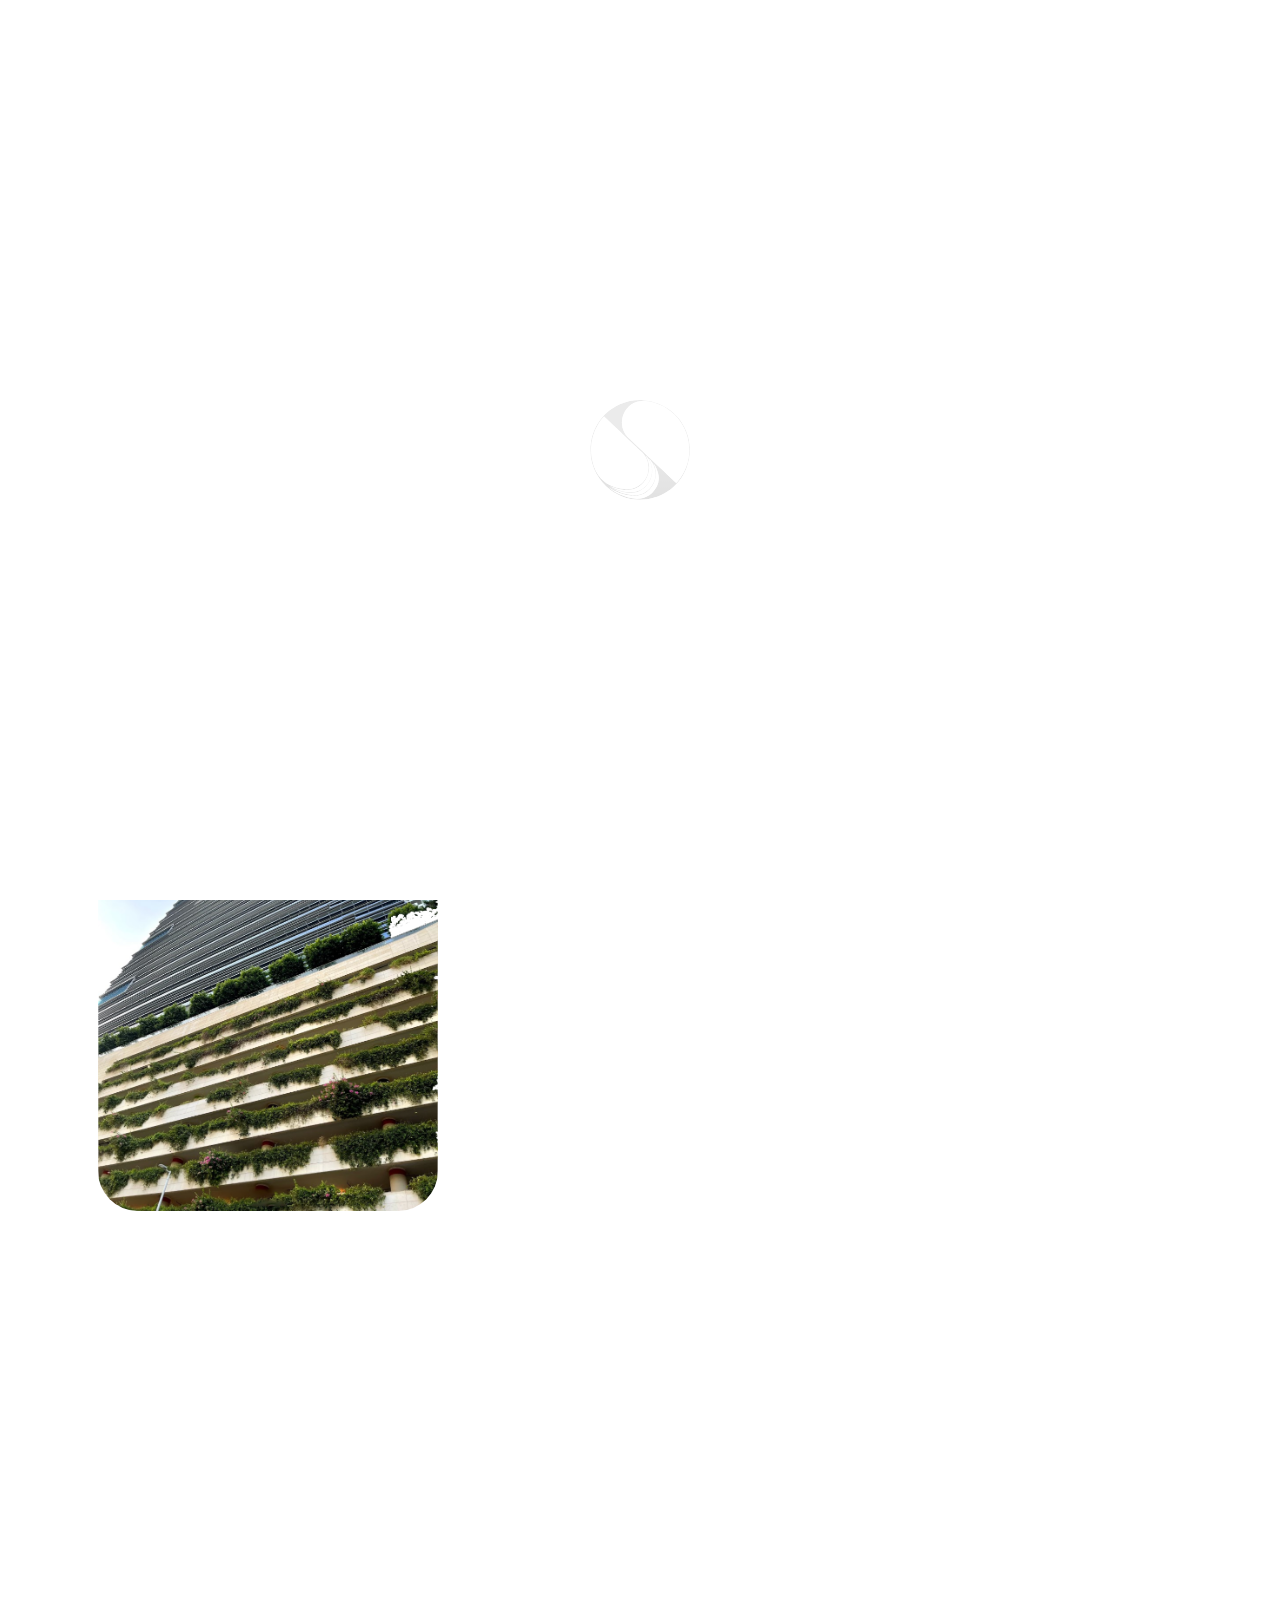
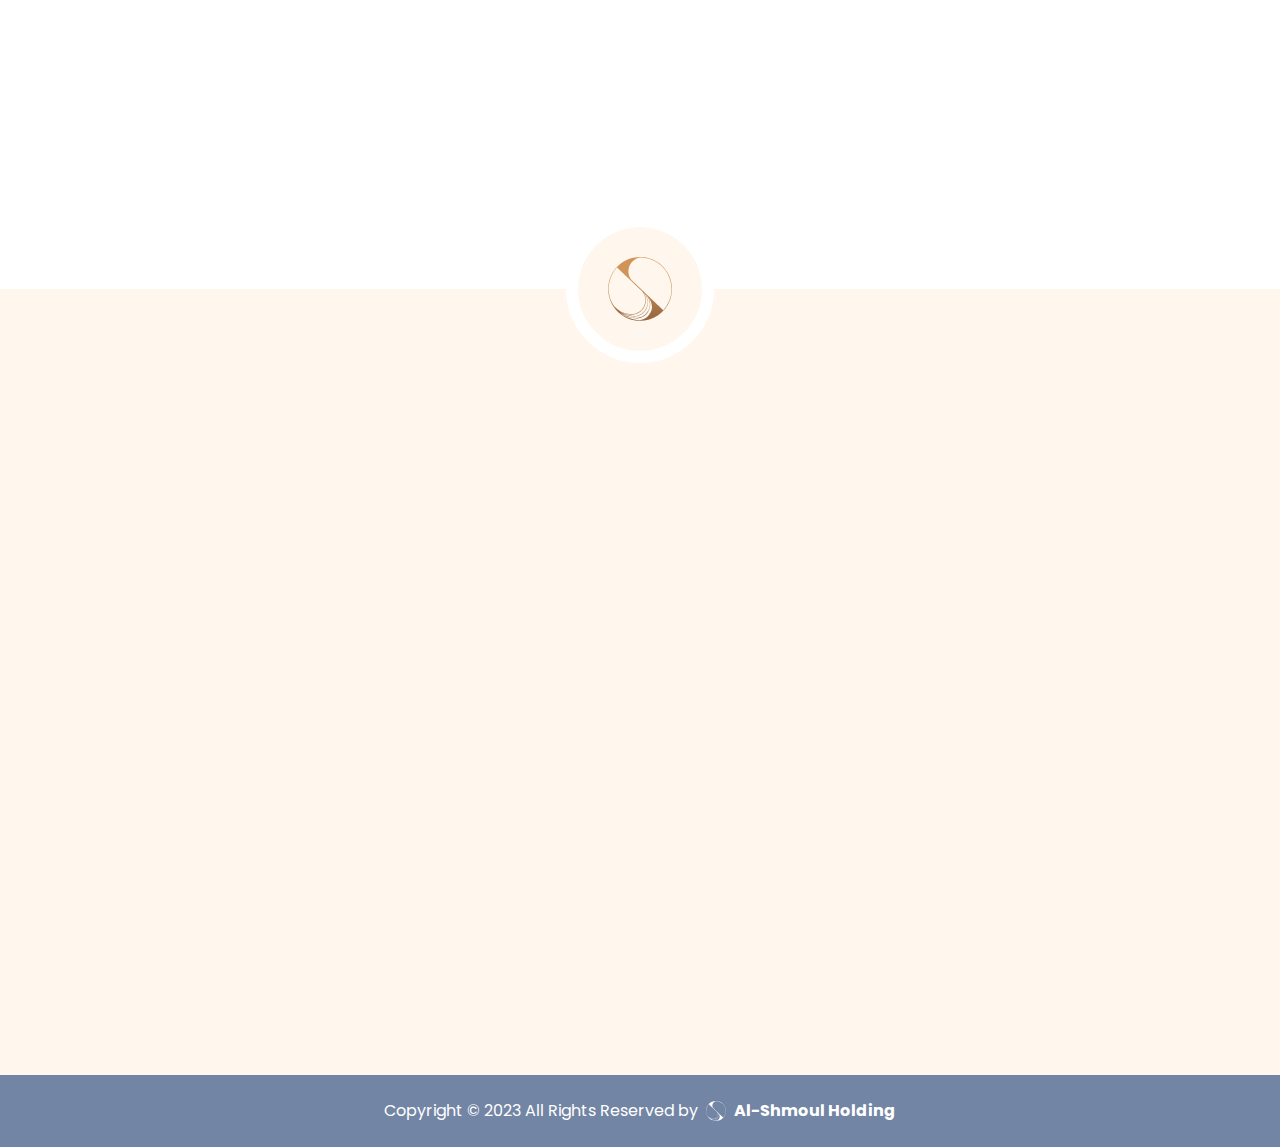
==== commit c6970a8c: "edit" ====
--- a/index.html
+++ b/index.html
@@ -39,8 +39,7 @@
         <a class="navLink active" href="index.html#home"> home </a>
         <a class="navLink " href="index.html#about"> About us </a>
         <a class="navLink " href="index.html#Team"> Team </a>
-        <a class="navLink " href="index.html#companies"> companies </a>
-        <a class="navLink " href="index.html#partners"> partners </a>
+        <a class="navLink " href="companies-and-partners.html"> companies & partners </a>
         <a class="navLink " href="careers.html"> Careers </a>
         <a class="navLink " href="invest.html"> Invest Application </a>
         <a class="navLink " href="contact.html"> contact us </a>
@@ -132,51 +131,57 @@
             </div>
           </div>
         </div>
-        <div class="missionVision ">
+        <div class="missionVision row">
           <!-- col -->
-          <div class="vision" data-aos="fade-up">
-            <div class="icon">
-              <img src="img/icons/Vision.svg" alt="">
-            </div>
-            <div class="text">
-              <h4 class="name"> Vision </h4>
-              <p class="des">
-                Provide the best Value Creation capabilities in our privet equity portfolio by building best in class
-                value adding people, systems, and interventions to maximize shareholders return.
-              </p>
+          <div class="col-md-12 p-2">
+            <div class="vision" data-aos="fade-up">
+              <!-- <div class="icon">
+              <img src="img/icons/vision.svg" alt="">
+            </div> -->
+              <div class="text">
+                <h4 class="name"> Vision </h4>
+                <p class="des">
+                  Provide the best Value Creation capabilities in our privet equity portfolio by building best in class
+                  value adding people, systems, and interventions to maximize shareholders return.
+                </p>
+              </div>
             </div>
           </div>
           <!-- col -->
-          <div class="values" data-aos="fade-up">
-            <div class="icon">
+          <div class="col-md-6 p-2">
+            <div class="values" data-aos="fade-up">
+              <!-- <div class="icon">
               <img src="img/icons/Passion.svg" alt="">
-            </div>
-            <div class="text">
-              <h4 class="name"> Values </h4>
-              <ul>
-                <li> INTEGRITY </li>
-                <li> TRUST </li>
-                <li> OWNERSHIP </li>
-                <li> LEARN </li>
-                <li> Mastery </li>
-                <li> Entrepreneurial spirit </li>
-                <li> Collaboration </li>
-              </ul>
+            </div> -->
+              <div class="text">
+                <h4 class="name"> Values </h4>
+                <ul>
+                  <li> INTEGRITY </li>
+                  <li> TRUST </li>
+                  <li> OWNERSHIP </li>
+                  <li> LEARN </li>
+                  <li> Mastery </li>
+                  <li> Entrepreneurial spirit </li>
+                  <li> Collaboration </li>
+                </ul>
+              </div>
             </div>
           </div>
           <!-- col -->
-          <div class="focus" data-aos="fade-up">
-            <div class="icon">
+          <div class="col-md-6 p-2">
+            <div class="focus" data-aos="fade-up">
+              <!-- <div class="icon">
               <img src="img/icons/FOCUS.svg" alt="">
-            </div>
-            <div class="text">
-              <h4 class="name"> Focus Area </h4>
-              <ul>
-                <li> Technology and future Sciences </li>
-                <li> Health Care and Pharma </li>
-                <li> Pre IPO opportunities </li>
-                <li> Luxury </li>
-              </ul>
+            </div> -->
+              <div class="text">
+                <h4 class="name"> Focus Area </h4>
+                <ul>
+                  <li> Technology and future Sciences </li>
+                  <li> Health Care and Pharma </li>
+                  <li> Pre IPO opportunities </li>
+                  <li> Luxury </li>
+                </ul>
+              </div>
             </div>
           </div>
         </div>
@@ -256,91 +261,6 @@
         </div>
       </div>
     </section>
-    <!-- investments -->
-    <div class="section investments" id="companies">
-      <div class="container">
-        <h2 class="title mb-3" data-aos="fade-up"> portfolio companies </h2>
-        <div class="row">
-          <section class="col-md-6 p-2">
-            <div class="inner" data-aos="fade-up">
-              <h5 class="subTitle">
-                Local
-              </h5>
-              <div class="images">
-                <a href="https://almays.com.sa" target="_blank" class="logo">
-                  <img src="img/company/1.png" loading="lazy" alt="">
-                </a>
-                <a href="https://www.ntco.sa/" target="_blank" class="logo">
-                  <img src="img/company/2.png" loading="lazy" alt="">
-                </a>
-                <a href="https://locastudios.com/" target="_blank" class="logo">
-                  <img src="img/company/4.png" loading="lazy" alt="">
-                </a>
-              </div>
-            </div>
-          </section>
-          <section class="col-md-6 p-2">
-            <div class="inner" data-aos="fade-up">
-              <h5 class="subTitle">
-                International
-              </h5>
-              <div class="images">
-                <a href="https://www.sophiagenetics.com/" target="_blank" class="logo" >
-                  <img src="img/investments/1.png" loading="lazy" alt="">
-                </a>
-                <a href="https://www.sensetime.com/en/" target="_blank" class="logo" >
-                  <img src="img/investments/2.png" loading="lazy" alt="">
-                </a>
-                <a href="https://www.sterna-biologicals.com/" target="_blank" class="logo" >
-                  <img src="img/investments/3.png" loading="lazy" alt="">
-                </a>
-                <a href="https://www.livekindly.com/" target="_blank" class="logo" >
-                  <img src="img/investments/5.png" loading="lazy" alt="">
-                </a>
-              </div>
-            </div>
-          </section>
-        </div>
-      </div>
-    </div>
-    <!-- partners -->
-    <section class="section partners" id="partners">
-      <div class="container">
-        <h2 class="title" data-aos="fade-up"> Private equity partners </h2>
-        <div class="swiper partnersSlider ">
-          <div class="swiper-wrapper">
-            <div class="swiper-slide">
-              <a href="https://www.investcorp.com/" class="logo" data-aos="fade-up">
-                <img src="img/partners/1.png" loading="lazy" alt="">
-              </a>
-            </div>
-            <div class="swiper-slide">
-              <a href="https://www.pictet.com/us/en" class="logo" data-aos="fade-up">
-                <img src="img/partners/2.svg" loading="lazy" alt="">
-              </a>
-            </div>
-            <div class="swiper-slide">
-              <a href="https://www.jadwa.com/" class="logo" data-aos="fade-up">
-                <img src="img/partners/3.svg" loading="lazy" alt="">
-              </a>
-            </div>
-            <div class="swiper-slide">
-              <a href="https://www.tigerglobal.com/" class="logo" data-aos="fade-up">
-                <img src="img/partners/4.png" loading="lazy" alt="">
-              </a>
-            </div>
-            <div class="swiper-slide">
-              <a href="https://stg.com/" class="logo" data-aos="fade-up">
-                <img src="img/partners/5.svg" loading="lazy" alt="">
-              </a>
-            </div>
-          </div>
-          <div class="swiperControl d-xxl-none">
-            <div class="partnersPagination swiper-pagination"></div>
-          </div>
-        </div>
-      </div>
-    </section>
   </content>
   <!--(((((((((((((((((((((((()))))))))))))))))))))))-->
   <!--((((((((((((((((( / content )))))))))))))))))))-->
--- a/css/style.css
+++ b/css/style.css
@@ -1,5 +1,7 @@
 :root {
   --mainColor: #d09458;
+  --mainColor05: hsla(30, 57%, 58%, 0.1);
+  --mainColor20: #d0945833;
   --secondColor: #946642;
   --whiteColor: #ffffff;
   --darkColor: #2c2c2c;
@@ -893,27 +895,17 @@
     font-size: 12px;
   }
 }
-.about .missionVision {
-  display: flex;
-  flex-wrap: wrap;
-  gap: 12px;
-}
-@media (max-width: 768px) {
-  .about .missionVision {
-    padding: 0 24px;
-  }
-}
 .about .missionVision .focus,
 .about .missionVision .mission,
 .about .missionVision .vision,
 .about .missionVision .values {
-  flex: 1 40%;
   display: flex;
   gap: 20px;
   padding: 32px 24px 24px;
   background-color: #fff;
   border-radius: 12px;
   box-shadow: var(--BigShadow);
+  height: 100%;
 }
 .about .missionVision .focus .icon,
 .about .missionVision .mission .icon,
@@ -964,14 +956,6 @@
   color: var(--mainColor);
   text-transform: uppercase;
 }
-@media (max-width: 768px) {
-  .about .missionVision .focus .name,
-  .about .missionVision .mission .name,
-  .about .missionVision .vision .name,
-  .about .missionVision .values .name {
-    margin-top: 24px;
-  }
-}
 .about .missionVision .focus .des,
 .about .missionVision .mission .des,
 .about .missionVision .vision .des,
@@ -988,6 +972,14 @@
     font-size: 12px;
   }
 }
+.about .missionVision .focus .text,
+.about .missionVision .mission .text,
+.about .missionVision .vision .text,
+.about .missionVision .values .text {
+  display: flex;
+  flex-direction: column;
+  gap: 12px;
+}
 .about .missionVision .focus ul,
 .about .missionVision .mission ul,
 .about .missionVision .vision ul,
@@ -998,21 +990,27 @@
   flex-wrap: wrap;
   gap: 8px;
   margin: 0;
-  padding-top: 4px;
+  flex: 1;
 }
 .about .missionVision .focus ul li,
 .about .missionVision .mission ul li,
 .about .missionVision .vision ul li,
 .about .missionVision .values ul li {
+  flex: 1;
+  min-width: 45%;
   color: #777;
   font-size: 14px;
   font-weight: bold;
   text-transform: capitalize;
   background-color: rgba(148, 102, 66, 0.1019607843);
-  padding: 4px 12px;
+  padding: 12px 12px;
   border-radius: 4px;
   border: 1px dashed rgba(148, 102, 66, 0.3019607843);
   transition: var(--transition);
+  text-align: center;
+  display: flex;
+  justify-content: center;
+  align-items: center;
 }
 @media (max-width: 768px) {
   .about .missionVision .focus ul li,
@@ -1313,35 +1311,6 @@
   display: none;
 }
 
-.careersForm {
-  padding: 40px 0;
-}
-.careersForm .title {
-  font-family: "PoppinsBold", Sans-serif;
-  margin: auto;
-  color: var(--darkColor);
-  text-transform: none;
-  padding: 0 24px;
-}
-.careersForm form {
-  padding: 48px 0 0;
-  display: flex;
-  flex-direction: column;
-  gap: 24px;
-}
-.careersForm form label {
-  font-family: "PoppinsBold", Sans-serif;
-  font-size: 14px;
-}
-.careersForm form .send {
-  background-color: var(--mainColor);
-  padding: 16px;
-  width: min(100% - 24px, 300px);
-  margin: auto;
-  color: var(--whiteColor);
-  border-radius: 100px;
-}
-
 .filepond--credits {
   display: none !important;
 }
@@ -1386,10 +1355,9 @@
 }
 
 .investments {
-  background-color: #f8f8f8;
   position: relative;
   z-index: 2;
-  padding: 100px 0 60px;
+  padding: 60px 0 60px;
 }
 .investments .inner {
   background-color: var(--whiteColor);
@@ -1447,7 +1415,7 @@
 }
 
 .partners {
-  background: var(--whiteColor);
+  background-color: #f8f8f8;
   position: relative;
   z-index: 2;
   padding: 100px 0 60px;
@@ -1603,4 +1571,141 @@
 }
 .flipCard:hover .cardBack {
   transform: rotateY(0deg);
+}
+
+.careerPage {
+  padding: 48px 0;
+}
+.careerPage .job {
+  display: flex;
+  flex-direction: column;
+  width: 100%;
+  gap: 4px;
+  height: 100%;
+  border: 1px dashed var(--mainColor20);
+  border-radius: 8px;
+}
+.careerPage .job img {
+  width: 100%;
+  aspect-ratio: 3/2;
+  max-height: 200px;
+  -o-object-fit: cover;
+     object-fit: cover;
+  background-color: var(--secondColor);
+  border-radius: 8px 8px 0 0;
+}
+.careerPage .job .text {
+  padding: 8px 16px;
+  display: flex;
+  flex-direction: column;
+  flex: 1;
+  gap: 8px;
+}
+.careerPage .job .text .jobTitle {
+  font-weight: bold;
+  color: var(--darkColor);
+}
+.careerPage .job .text .des {
+  font-size: 13px;
+  flex: 1;
+}
+.careerPage .job .text a {
+  margin-top: 16px;
+  text-align: center;
+  justify-content: center;
+  padding: 8px 16px;
+  font-size: 13px;
+  background-color: var(--mainColor05);
+  border-radius: 8px;
+  color: var(--mainColor);
+  font-weight: bold;
+}
+
+.careersForm {
+  padding: 40px 0;
+}
+.careersForm .title {
+  font-family: "PoppinsBold", Sans-serif;
+  margin: auto;
+  color: var(--darkColor);
+  text-transform: none;
+  padding: 0 24px;
+}
+.careersForm form {
+  padding: 48px 0 0;
+  display: flex;
+  flex-direction: column;
+  gap: 24px;
+}
+.careersForm form label {
+  font-family: "PoppinsBold", Sans-serif;
+  font-size: 14px;
+}
+.careersForm form .send {
+  background-color: var(--mainColor);
+  padding: 16px;
+  width: min(100% - 24px, 300px);
+  margin: auto;
+  color: var(--whiteColor);
+  border-radius: 100px;
+}
+
+.jobForm {
+  display: flex;
+  flex-direction: column;
+  gap: 24px;
+  padding: 16px;
+  background-color: var(--mainColor05);
+  border-radius: 8px;
+  position: sticky;
+  top: 90px;
+}
+.jobForm .titleTwo {
+  font-weight: bold;
+  color: var(--mainColor);
+  text-transform: none;
+}
+.jobForm form {
+  display: flex;
+  flex-direction: column;
+  gap: 24px;
+}
+.jobForm form label {
+  font-weight: bold;
+  font-size: 14px;
+}
+.jobForm form .send {
+  background-color: var(--mainColor);
+  padding: 16px;
+  width: min(100% - 24px, 300px);
+  margin: auto;
+  color: var(--whiteColor);
+  border-radius: 100px;
+}
+
+.filepond--credits {
+  display: none !important;
+}
+
+.filepond--image-clip {
+  direction: ltr !important;
+}
+
+.jobDetails .details {
+  display: flex;
+  flex-direction: column;
+  gap: 8px;
+}
+.jobDetails .details .jobImg {
+  width: 100%;
+  aspect-ratio: 3/2;
+  max-height: 400px;
+  -o-object-fit: cover;
+     object-fit: cover;
+  border-radius: 8px;
+}
+.jobDetails .details .jobTitle {
+  font-weight: bold;
+  margin: 8px 0;
+  color: var(--darkColor);
 }/*# sourceMappingURL=style.css.map */